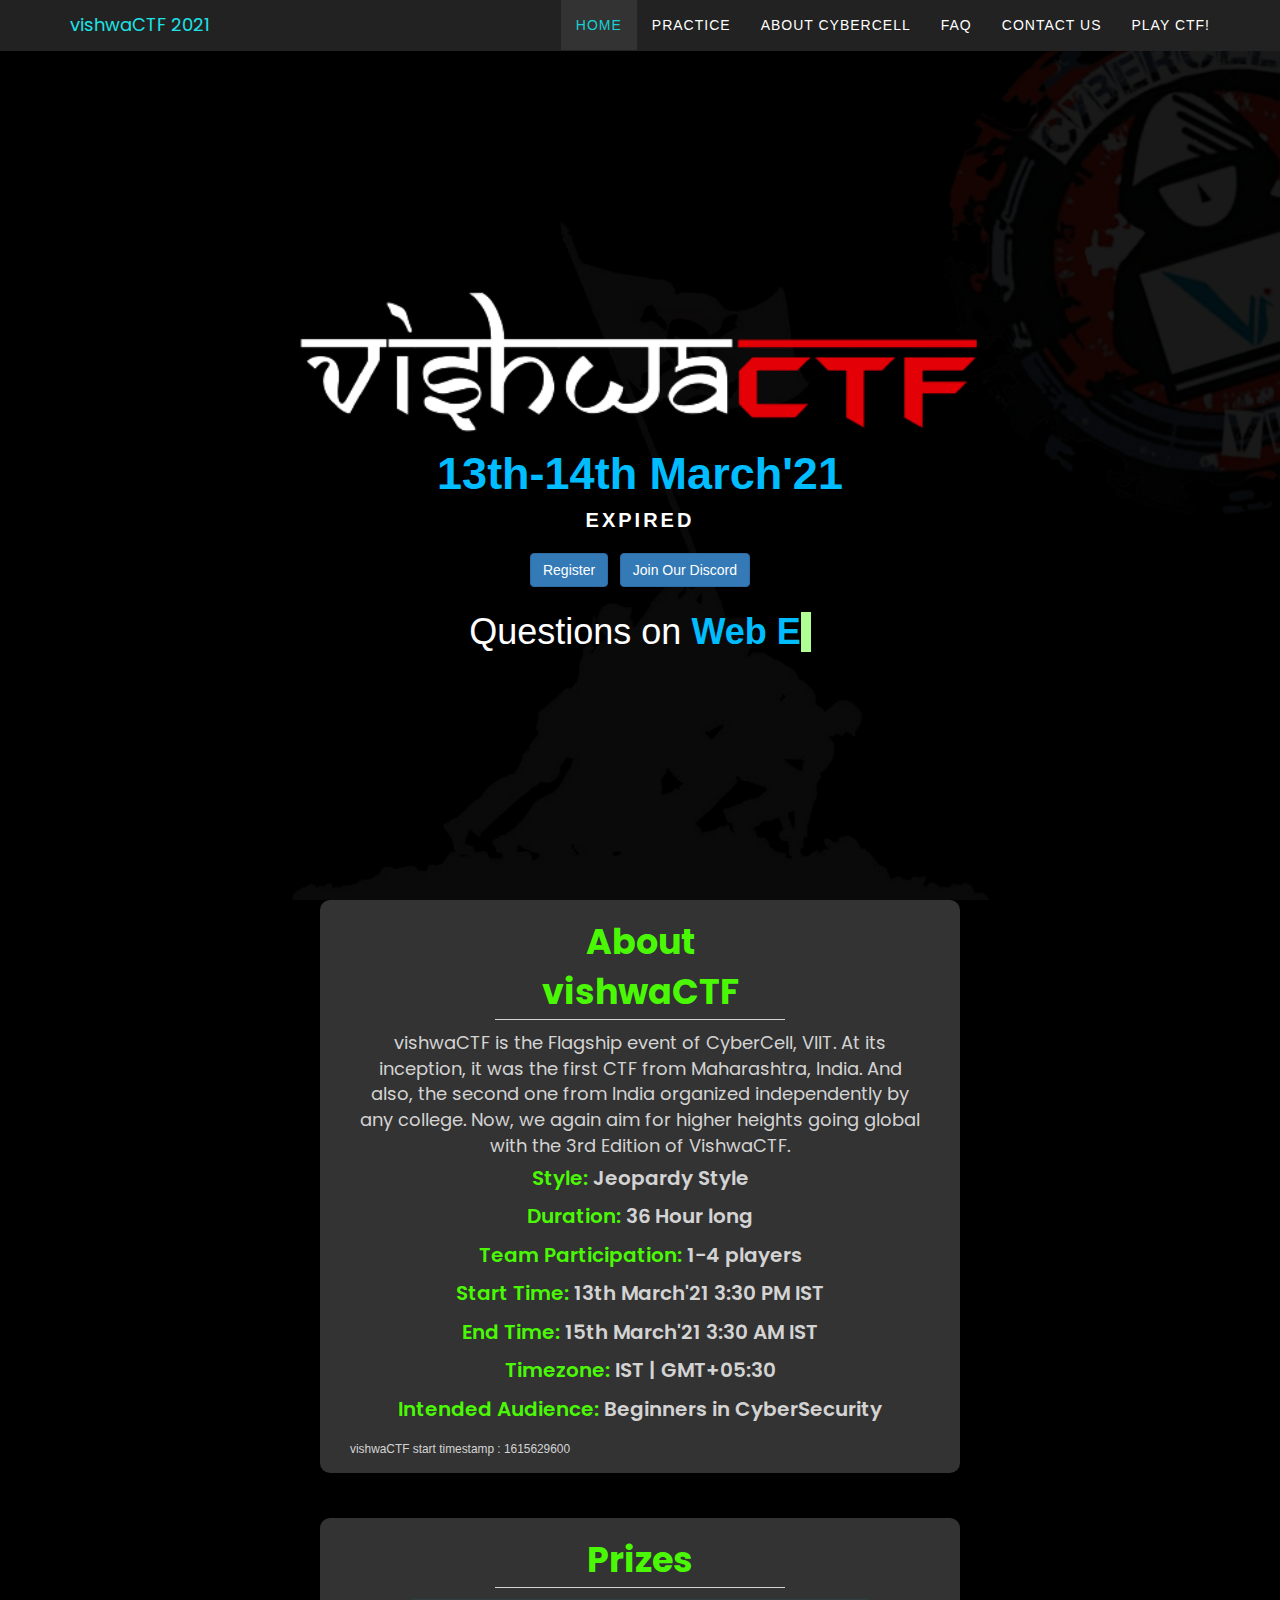
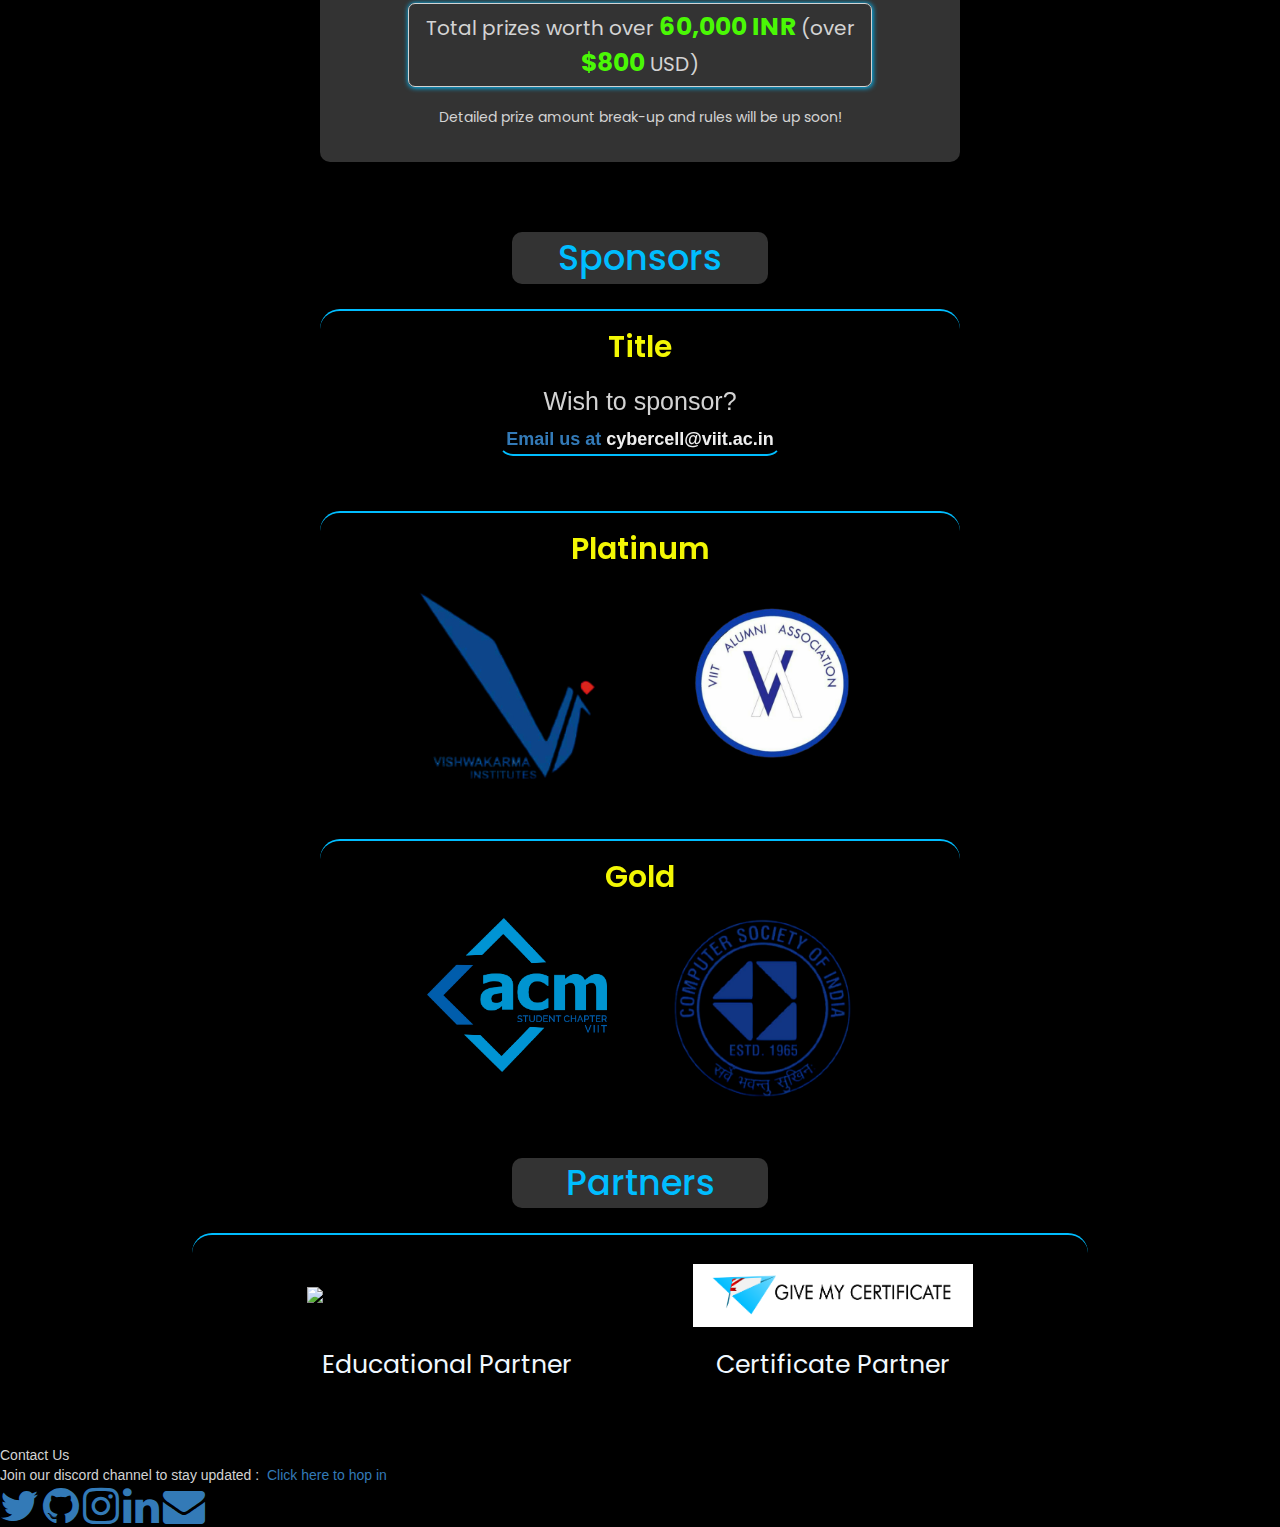
==== index.html @ 63310b65 "give my certificate added in partners" ====
<!DOCTYPE html>
<html lang="en">

<head>
    <meta charset="utf-8">
    <title>vishwaCTF'21 | CyberCell VIIT</title>
    <meta name="viewport" content="width=device-width, initial-scale=1.0">

    <link rel="icon" href="https://pbs.twimg.com/profile_images/1299705970700902401/tGq3_vZP_400x400.jpg" type="image/gif">
    <meta property="og:title" content="vishwaCTF 2021" />
    <meta property="og:type" content="profile" />
    <meta property="og:url" content="https://vishwactf.com" />
    <meta property="og:image" content="https://ctftime.org/media/events/mctflogo_page-0001-removebg-preview.png" />
    <meta property=”og:image” content="https://ctftime.org/media/cache/ee/7a/ee7a53b96f311b8116290b95bbdaecf2.png"/>
    
    <meta name="description" content="A CTF Designed by the Students of CyberCell, VIIT." />
    <!-- Global site tag (gtag.js) - Google Analytics -->
	<script async src="https://www.googletagmanager.com/gtag/js?id=G-E55G02LZZ7"></script>
	<script>
	  window.dataLayer = window.dataLayer || [];
	  function gtag(){dataLayer.push(arguments);}
	  gtag('js', new Date());

	  gtag('config', 'G-E55G02LZZ7');
	</script>
    
    <!-- Bootstrap -->
    <link rel="stylesheet" href="https://maxcdn.bootstrapcdn.com/font-awesome/4.7.0/css/font-awesome.min.css">
    <link rel="stylesheet" href="https://maxcdn.bootstrapcdn.com/bootstrap/3.4.1/css/bootstrap.min.css">

    <link rel="stylesheet" href="vishwaNav.css">
    <link rel="stylesheet" href="style.css">
    <link rel="stylesheet" href="Vishwafooter.css">

    <link rel="stylesheet" href="//code.ionicframework.com/ionicons/2.0.1/css/ionicons.min.css" />
</head>

<body id="page-top" data-pinterest-extension-installed="cr1.3.4">
    
    <nav class="navbar navbar-default navbar-fixed-top navbar-shrink">
        <div class="container">
            <!-- Brand and toggle get grouped for better mobile display -->
            <div class="navbar-header page-scroll">
                <button type="button" class="navbar-toggle" data-toggle="collapse" data-target="#bs-example-navbar-collapse-1">
                    <span class="sr-only">Toggle navigation</span>
                    <span class="icon-bar"></span>
                    <span class="icon-bar"></span>
                    <span class="icon-bar"></span>
                </button>
                <a class="navbar-brand page-scroll" href="#page-top">vishwaCTF 2021</a>
            </div>
            <!-- Collect the nav links, forms, and other content for toggling -->
            <div class="collapse navbar-collapse" id="bs-example-navbar-collapse-1">
                <ul class="nav navbar-nav navbar-right">
                    <li class="hidden active">
                        <a href="#page-top"></a>
                    </li>
                    <li class="">
                        <a class="page-scroll active" href="#">Home</a>
                    </li>
                    <li class="">
                        <a class="page-scroll" href="https://play-vishwactf-mini.ml/register" target="_blank">Practice</a>
                    </li>
                    <li class="">
                        <a class="page-scroll" href="/about">About CyberCell</a>
                    </li>
                    <li class="">
                        <a class="page-scroll" href="/faq">FAQ</a>
                    </li>
                    <li class="">
                        <a class="page-scroll" href="#footer">Contact Us</a>
                    </li>

                    <li class="">
                        <a class="page-scroll" href="https://2021.vishwactf.com/register" target="_blank">Play CTF!</a>
                    </li>
                </ul>
            </div>
            <!-- /.navbar-collapse -->
        </div>
        <!-- /.container-fluid -->
    </nav>



    <header id="first">
        <div class="header-content">
            <div class="inner">
                <!-- <img src="cybercell.png" alt="cybercell logo" class="cyber"> -->

                <!-- <div class="presents">PRESENTS</div> -->
                <img src="vishwa1.png" alt="VishwaCTF 2021" class="responsive">
                <div class="ctfDate">13th-14th March'21</div>
                <div class="countdown" id="demo">
                </div>
                <script>
                    // Set the date we're counting down to
                    var countDownDate = new Date("March 13, 2021 15:30:00").getTime();

                    // Update the count down every 1 second
                    var x = setInterval(function() {

                        // Get today's date and time
                        var now = new Date().getTime();

                        // Find the distance between now and the count down date
                        var distance = countDownDate - now;

                        // Time calculations for days, hours, minutes and seconds
                        var days = Math.floor(distance / (1000 * 60 * 60 * 24));
                        var hours = Math.floor((distance % (1000 * 60 * 60 * 24)) / (1000 * 60 * 60));
                        var minutes = Math.floor((distance % (1000 * 60 * 60)) / (1000 * 60));
                        var seconds = Math.floor((distance % (1000 * 60)) / 1000);

                        // Output the result in an element with id="demo"
                        document.getElementById("demo").innerHTML = days + "d :" + hours + "h :" +
                            minutes + "m :" + seconds + "s ";

                        // If the count down is over, write some text 
                        if (distance < 0) {
                            clearInterval(x);
                            document.getElementById("demo").innerHTML = "EXPIRED";
                        }
                    }, 1000);
                </script>

                <div class="bothButtons">
                    <a href="https://2021.vishwactf.com/register" class="btn btn-primary btn-xl registerNow" target="_blank">Register</a> &nbsp; 
                    <a href="https://discord.gg/AcTKfdv4fa" class="btn btn-primary btn-xl page-scroll registerNow" target="_blank">Join
                        Our Discord</a>
                </div>
               
            </div>
            <div class="wrapper">
                <h1 class="effect-wrapper">Questions on <span id="typed"></span><span class="cursor">&nbsp;</span></h1>
            </div>
        </div>
        <!-- <img src="thumbnail.png" alt="Img"> -->
    </header>

    <div class="aboutVishwa">
        <div class="aboutHeading">About vishwaCTF</div>
        <div class="aboutBody">
            vishwaCTF is the Flagship event of CyberCell, VIIT. At its inception, it was
            the first CTF from Maharashtra, India. And also, the second one from India 
            organized independently by any college. Now, we again aim for
            higher heights going global with the 3rd Edition of VishwaCTF.
            <div class="aboutKeyP"><span class="keyHead">Style:</span> Jeopardy Style</div>
            <div class="aboutKeyP"><span class="keyHead">Duration:</span> 36 Hour long</div>
            <div class="aboutKeyP"><span class="keyHead">Team Participation:</span> 1-4 players</div>  
            <div class="aboutKeyP"><span class="keyHead">Start Time:</span> 13th March'21 3:30 PM IST</div>
            <div class="aboutKeyP"><span class="keyHead">End Time:</span> 15th March'21 3:30 AM IST</div>
            <div class="aboutKeyP"><span class="keyHead">Timezone:</span> IST | GMT+05:30</div>
            <div class="aboutKeyP"><span class="keyHead">Intended Audience:</span> Beginners in CyberSecurity</div>
        </div>
       <div class="aboutSmall"> <small style="text-align: center;">vishwaCTF start timestamp : 1615629600</small>
       </div>
    </div>

    <div class="prizes">
        <div class="prizeHeading">Prizes</div>
        <div class="prizeSubHead"> Total prizes worth over <span class="amount">60,000 INR</span> (over <span class="amount"> $800 </span> USD) </div>
        <div class="prizeBody">Detailed prize amount break-up and rules will be up soon!</div>
    </div>

    <div class="container" >
        <div class="index_title">Sponsors</div>
        <!-- <div class="sponsor_sub">Title</div>
        <div id="title_sponsor"></div> -->
        <div class="sponsor_category">
            <div class="sponsor_sub">Title</div>
            <div class="sponsor_row">
               <div style="font-weight: 500;font-size: 25px;margin-bottom: 5px;
               padding: 5px;">Wish to sponsor?
                   <br>
                   <a href = "mailto:cybercell@viit.ac.in" style="font-weight: 700;font-size: 18px;margin-bottom: 5px;border-radius: 5px;
                   padding: 3px;"><button style="background-color:transparent;border-radius: 15px;
                   outline: none;
                   border-color:transparent;
                   border-bottom:2px solid #00bdff">Email us at <span style="color:#eee;">cybercell@viit.ac.in</span></button></a>
               </div>
               
            </div>
        </div>

        <div class="sponsor_category">
            <div class="sponsor_sub">Platinum</div>
            <div class="sponsor_row">
                <a href="http://www.viit.ac.in/" target="_blank"><img class="sponsor_img" src="/sponsors/vi.png"></a>
                <a href="https://www.viitalumni.org/" target="_blank"><img class="sponsor_img" src="/sponsors/viitaa.png"></a>
            </div>
        </div>
        
        <div class="sponsor_category">
            <div class="sponsor_sub">Gold</div>
            <div class="row sponsor_row">
                <a href="http://viit.acm.org/" target="_blank">
                    <img class="sponsor_img" src="/sponsors/acm-logo.png">
                </a>
                <a href="http://www.viit.ac.in/departments/computer/department-highlights/csi" target="_blank">
                    <img class="sponsor_img" src="/sponsors/csi.png">
                </a>
            </div>
        </div>

        <div class="index_partner">Partners</div>
        <div class="partners">
            <div class="partner_row">
                <a href="https://meusec.com" target="_blank">
                    <div class="P_imageDiv"><img class="partner_img" src="./partners/meusec.png"></div>
                    <div class="partner_body">Educational Partner</div>
                </a>
                 <a href="https://givemycertificate.com" target="_blank">
                    <div class="P_imageDiv"><img class="partner_img givemycertificate" src="./partners/GMC_logo.png"></div>
                    <div class="partner_body">Certificate Partner</div>
                </a> 
            </div>
        </div>
    </div>
    <br><br>


    <div class="v-footer" id="footer">
        <div class="footerHead">Contact Us</div>
        <div class="footerSubHead">Join our discord channel to stay updated : <a href="https://discord.gg/AcTKfdv4fa"> &nbspClick here to hop in</a></div>
        <div class="flex-center">
            <a href="https://twitter.com/cybercellviit"><i class="fa fa-twitter fa-3x icon-3d"></i></a>
            <a href="https://github.com/CybercellVIIT"><i class="fa fa-github fa-3x icon-3d"></i></a>
            <a href="https://www.instagram.com/cybercell_viit/"><i class="fa fa-instagram fa-3x icon-3d"></i></a>
            <a href="https://www.linkedin.com/company/cybercell-viit/"><i class="fa fa-linkedin fa-3x icon-3d"></i></a>
            <a href = "mailto:cybercell@viit.ac.in"><i class="fa fa-envelope fa-3x icon-3d"></i></a>
          </div>
    </div>

    <!--scripts loaded here from cdn for performance -->
    <script src="//ajax.googleapis.com/ajax/libs/jquery/1.9.1/jquery.min.js"></script>
    <script src="//maxcdn.bootstrapcdn.com/bootstrap/3.3.4/js/bootstrap.min.js"></script>
    <script src="//cdnjs.cloudflare.com/ajax/libs/jquery-easing/1.3/jquery.easing.min.js"></script>
    <script src="//cdnjs.cloudflare.com/ajax/libs/wow/1.1.2/wow.js"></script>



<script>
    const typedSpan = document.getElementById("typed") // Storing the Span of HTML of Class 'typed' for changing the text
const totype = ["Web Exploitation", "Reverse Engineering","Data Science", "Cryptography", "Forensics", "App Security"] // Array in which all of the words which have to be typed are stored

const delayTyping_char = 100; // 200ms will be waited before next Character of the Text is typed
const delayErasing_text = 100; // 100ms will be waited before removing the next character
const delayTyping_text = 500; // 2500ms will be waited before everything is erased & nexttext is typed

let totypeIndex = 0; // Index of The text which is being typed
let charIndex = 0; // Index of The Character which is being typed


function typeText() {
	if (charIndex < totype[totypeIndex].length) {
		typedSpan.textContent += totype[totypeIndex].charAt(charIndex); // Value of The Span in HTML is = the Character at the index of charIndex of the Text which is being typed
		charIndex++; // Adding 1 to charIndex
		setTimeout(typeText, delayTyping_char); // Calling typeText Until the charIndex is greater than the length of the Text which is being typed
	}
	else {
		setTimeout(eraseText, delayTyping_text); // if charIndex is Greater than length of the text which is being type then after the time setted (delayTyping_text) erase function will be called
	}
}

function eraseText() {
	if (charIndex > 0) {
		typedSpan.textContent = totype[totypeIndex].substring(0, charIndex-1); // substring(0, charIndex-1) here charIndex-1 is saying to select the text leaving one of last text behind
		charIndex = charIndex-1; // subtracting 1 from charIndex
		setTimeout(eraseText, delayErasing_text); // Will call eraseText() Function until the charIndex is not equal to 0
	}
	else {
		totypeIndex++; // If everything is erased then the totypeIndex will be increased and next text in Array (totype) will be typed

		if (totypeIndex >= totype.length) // If totypeIndex is equal to or greater than the number of text to be typed then
			totypeIndex = 0; // totypeIndex will be 0 so that we can start from the first text in the array (toType) and
			setTimeout(typeText, delayTyping_text); // after some delay presetted (delayTyping_text) typeText() Function is called
	}
}window.onload = function() {if (totype[totypeIndex].length) setTimeout(typeText, delayTyping_text); }

</script>
<script>
    // Closes the Responsive Menu on Menu Item Click
    $('.navbar-collapse ul li a').click(function() {
        $('.navbar-toggle:visible').click();
    });
</script>
</body>

</html>
---- vishwaNav.css ----
@import url(https://fonts.googleapis.com/css2?family=Poppins&display=swap);
* {
    scroll-behavior: smooth;
}

.navbar-default {
    border-color: transparent;
    background-color: #222;
}

.navbar-default .navbar-brand {
    font-family: 'Poppins', sans-serif !important;
    color: #1ee2e7;
}

.navbar-default .navbar-brand:hover,
.navbar-default .navbar-brand:focus,
.navbar-default .navbar-brand:active,
.navbar-default .navbar-brand.active {
    color: #fec503;
}

.navbar-default .navbar-collapse {
    border-color: rgba(255, 255, 255, .02);
}

.navbar-default .navbar-toggle {
    border-color: #1ee2e7;
    background-color: #1ee2e7;
}

.navbar-default .nav li a {
    text-transform: uppercase;
    font-family: Montserrat, "Helvetica Neue", Helvetica, Arial, sans-serif;
    font-weight: 400;
    letter-spacing: 1px;
    color: #fff;
}

.navbar-default .nav li a:hover,
.navbar-default .nav li a:focus {
    outline: 0;
    color: #1ee2e7;
}

.navbar-default .navbar-nav>.active>a {
    border-radius: 0;
    color: #fff;
    background-color: #1ee2e7;
}

.navbar-default .navbar-nav>.active>a:hover,
.navbar-default .navbar-nav>.active>a:focus {
    color: #fff;
    background-color: #17d0d5;
}

.active{
    color: #17d0d5 !important;
    background-color: #333;
}
---- style.css ----
@import url(https://fonts.googleapis.com/css2?family=Poppins&display=swap);

* {
    scroll-behavior: smooth;
}



body {
    /* background-color: transparent; */
    color: #d3d3d3;
    background-color: black !important;
    -webkit-tap-highlight-color: #222;
    scroll-behavior: smooth !important;
    display: block;
    align-items: center;
    /* display: flex;
    justify-content: center; */
    background-image: url('backgroundImg.png');
    background-size: cover;
    background-repeat: no-repeat;
    background-attachment: fixed;
    background-position-x: center;
    background-position-y: 0vh;
}

header {
    text-align: center;
    color: #fff;
    width: 100%;
    height: 100vh;
    display: flex;
    justify-content: center;
    align-items: center;
}

.header-content {
    background-position: center;
    width: 100%;
    text-align: center;
    z-index: 2;
}


.ctfDate {
    font-size: 45px;
    color: #00bdff;
    font-weight: bold;

}

.countdown {
    /* background-color: rgb(67, 207, 241, 0.5); */
    font-size: 20px;
    margin-bottom: 2vh;
    max-width: 70vh;
    margin-left: auto;
    margin-right: auto;
    font-weight: 700;
    letter-spacing: 3px;
}



.subtitle {
    color: #fec503;
}

.cyber {
    width: 150px;
    height: auto;
    float: center;
    margin-top: 100px;
}

.presents {
    float: center;
    font-size: x-large;
    color: #f3f704;
}

.responsive {
    width: 70rem;
    height: auto;
}


/* for typed text */
.wrapper {
    height: 2rem;
    padding: 40px 0px 0px 0px;
    width: auto;
    display: flex;
    justify-content: center;
    align-items: center;
}

.effect-wrapper {
    text-align: center;
    font-weight: normal;
}

#typed {
    font-weight: bold;
    color: #00bdff;
}

.cursor {
    display: inline-block;
    background-color: #b0ff95;
    animation: blinker 500ms infinite;
}

.cursor.typing-true {
    animation: none;
}

@keyframes blinker {
    0% {
        background-color: #b0ff95;
    }

    50% {
        background-color: transparent;
    }

    100% {
        background-color: #b0ff95;
    }
}


/* About */
.aboutVishwa {
    margin: auto;
    width: 50vw;
    background-color: #333;
    padding: 15px 30px 15px 30px;
    border-radius: 10px;
    margin-bottom: 45px !important;
}

.aboutHeading {
    text-align: center;
    font-size: 35px;
    padding: 2px;
    color: rgba(75, 255, 4, 0.993);
    font-weight: 700;
    font-family: 'Poppins';
    border-bottom: 1px solid #d3d3d3;
    width: 50%;
    margin: auto;
}

.aboutBody {
    font-family: 'Poppins';
    font-size: 18px;
    padding: 10px;
    text-align: center;
}

.aboutKeyP {
    text-align: center;
    font-size: 20px;
    font-weight: 600;
    padding: 5px;
}

.keyHead {
    color: rgba(75, 255, 4, 0.993);
}


/* Prizes */
.prizes {
    width: 50vw;
    background-color: #333;
    margin: auto;
    padding: 15px 30px 15px 30px;
    border-radius: 10px;
    margin-bottom: 45px !important;
    font-family: 'Poppins';
}

.prizeHeading {
    text-align: center;
    font-size: 35px;
    padding: 2px;
    color: rgba(75, 255, 4, 0.993);
    font-weight: 700;
    font-family: 'Poppins';
    border-bottom: 1px solid #d3d3d3;
    width: 50%;
    margin: auto;
}

.prizeSubHead {
    text-align: center;
    padding: 5px;
    font-size: 20px;
    border: 1px solid;
    width: 80%;
    border-radius: 7px;
    box-shadow: 0.5px 0.5px 5px #00bdff;
    margin: auto;
    margin-top: 15px;
}

.amount {
    color: rgba(75, 255, 4, 0.993);
    font-weight: 700;
    font-size: 25px !important;
    border-radius: 7px;
}

.prizeBody {
    padding: 20px;
    width: 80%;
    margin: auto;
    text-align: center;
}

/* Sponsors */
.index_sponsors {
    margin: 20px 80px;
    text-align: center;
}

.sponsor_row {
    padding: 10px 20px 20px 20px;
    text-align: center;
    display: flex;

    justify-content: space-evenly;
}

.index_title {
    color: #00bdff;
    font-size: 35px;
    font-weight: 500;
    background-color: #333;
    border-radius: 10px;
    padding: 1px;
    width: 20vw;
    margin: auto;
    margin-top: 25px;
    font-family: 'Poppins', sans-serif !important;
    text-align: center;
}

.sponsor_category {
    background-color: transparent;
    backdrop-filter: blur(15px);
    margin-top: 25px !important;
    border-radius: 20px;
    width: 50vw;
    margin: auto;
    border-top: 2px solid #00bdff;

}

.sponsor_sub {
    text-align: center;
    color: #f3f704;
    font-weight: 600;
    font-family: 'Poppins', sans-serif !important;
    margin: auto;
    width: fit-content;
    padding: 15px 15px 0px 15px;
    font-size: 30px;
}

.sponsor_img {
    width: 20rem;
    height: auto;
    padding: 10px;
}

/* partners */
.index_partner {
    color: #00bdff;
    font-size: 35px;
    font-weight: 500;
    background-color: #333;
    border-radius: 10px;
    width: 20vw;
    margin-top: 30px !important;
    margin: auto;
    font-family: 'Poppins', sans-serif !important;
    text-align: center;
}

.partners {
    background-color: transparent;
    /* backdrop-filter: blur(15px); */
    margin-top: 25px !important;
    border-radius: 20px;
    width: 70vw;
    margin: auto;
    border-top: 2px solid #00bdff;
}

.partner_row {
    padding: 10px 20px 20px 20px;
    text-align: center;
    display: flex;

    justify-content: space-evenly;
}

.P_imageDiv{
    width: 30rem;
    height: 10rem;
    display: flex;
    justify-content: center;
    align-items: center;
}

.partner_img {
    width: 28rem;
    height: auto;
}

.givemycertificate{
    background-color: #fff;
}

.partner_body {
    width: 100%;
    font-size: 1.8em;
    padding: 2px;
    color: aliceblue;
    font-family: 'Poppins';
    text-decoration: none;
}

.partner_row :hover {
    text-decoration: none;
}




/*Media Query Part
For responsiveness of the website*/

@media (max-width: 600px) {
    body {
        background-image: url('/backgroundImg.png') !important;
        background-size: cover !important;
        background-repeat: no-repeat !important;
        background-attachment: fixed !important;
        background-position-x: right !important;
        background-position-y: 4vh !important;
    }

    .maindiv {
        margin: 0rem;
    }

    .eachdiv {
        width: 100%;
        margin: 0.5rem 0;
    }

    .ctfDate {
        font-size: 30px;
    }

    .countdown {
        font-size: 20px;
    }

    .bothButtons {
        margin-top: 35px;
        padding-bottom: 75px;
    }

    .cyber {
        margin-top: 10px;
        width: 15rem;
    }

    .responsive {
        width: 95%;
    }

    #bg-vid {
        margin-top: 50px;
    }

    .header-content {

        margin-bottom: 15px;
    }

    .firstHr {
        display: none;
    }

    /* remove this after adding logo */
    .cursive {
        font-size: 45px;
    }

    .registerNow {
        margin: 10px 20px 10px 20px;
        padding: 10px;
    }

    /* About */
    .aboutVishwa {
        margin: auto;
        width: 90vw;
        background-color: #333;
        padding: 5px;
        border-radius: 5px;
        margin-bottom: 20px !important;
    }

    .aboutHeading {
        text-align: center;
        font-size: 30px;
        padding: 2px;
        color: yellowgreen;
        font-weight: 700;
        font-family: 'Poppins';
        border-bottom: 1px solid #d3d3d3;
        width: 85%;
        margin: auto;
    }

    .aboutBody {
        font-family: 'Poppins';
        font-size: 16px;
        padding: 10px;
    }

    .aboutKeyP {
        text-align: left;
        font-size: 16px;
        font-weight: 600;
        padding: 5px;
    }

    .aboutSmall {
        padding-left: 2%;
    }


    /* Prizes */
    .prizes {
        width: 90vw;
        padding: 5px;
        border-radius: 5px;
        margin-bottom: 20px !important;
    }

    .prizeHeading {
        text-align: center;
        font-size: 30px;
        padding: 2px;
        font-weight: 700;
        width: 85%;
        margin: auto;
    }

    .prizeSubHead {
        text-align: center;
        padding: 5px;
        font-size: 17px;
        border: 1px solid;
        width: 85%;
        border-radius: 7px;
        box-shadow: 0.5px 0.5px 5px #00bdff;
        margin: auto;
        margin-top: 15px;
        font-weight: 600;
    }

    .amount {
        color: rgba(75, 255, 4, 0.993);
        font-weight: 700;
        font-size: 25px !important;
        border-radius: 7px;
    }

    .prizeBody {
        padding: 20px;
        width: 80%;
        margin: auto;
        text-align: center;
    }

    /* Sponsors */
    .index_sponsors {
        margin: 20px 80px;
        text-align: center;
    }

    .sponsor_row {
        padding: 10px 5px 5px 5px;
        text-align: center;
        display: flex;
        justify-content: space-evenly;
        flex-direction: row;
        align-items: center;
    }

    .index_title {
        color: #00bdff;
        font-size: 35px;
        margin-top: 15px !important;
        font-weight: 500;
        background-color: #333;
        border-radius: 20px;
        padding: 2px;
        width: 65vw;
        margin: auto;
        font-family: 'Poppins', sans-serif !important;
        text-align: center;
    }

    .sponsor_category {
        background-color: transparent;
        margin-top: 25px !important;
        border-radius: 20px;
        width: 90vw;
        margin: auto;
    }

    .sponsor_sub {
        text-align: center;
        color: #f3f704;
        font-weight: 500;
        font-family: 'Poppins', sans-serif !important;
        margin: auto;
        width: fit-content;
        padding: 10px 10px 0px 10px;
        font-size: 24px;
    }

    .sponsor_img {
        width: 12rem;
        height: auto;
        padding: 10px;
    }

    /* partners */
    .index_partner {
        color: #00bdff;
        font-size: 35px;
        font-weight: 500;
        background-color: #333;
        border-radius: 10px;
        width: 55vw;
        margin-top: 30px !important;
        margin: auto;
        font-family: 'Poppins', sans-serif !important;
        text-align: center;
    }

    .partners {
        background-color: transparent;
        /* backdrop-filter: blur(15px); */
        margin-top: 25px !important;
        border-radius: 20px;
        width: 70vw;
        margin: auto;
        border-top: 2px solid #00bdff;
    }

    .partner_row {
        padding: 10px 20px 20px 20px;
        text-align: center;
        display: flex;
        flex-direction: column;
        justify-content: space-evenly;
    }

    .P_imageDiv{
        margin: auto;
        width: 20rem;
        height: 9rem;
    }

    .partner_img {
        width: 20rem;
        height: auto;
        margin-top: 10px;
    }


    .partner_body {
        width: 100%;
        font-size: 1.4em;
        padding: 4px;
        color: aliceblue;
        font-family: 'Poppins';
        text-decoration: none;
        border-bottom: 1px solid;
    }

    .partner_row :hover {
        text-decoration: none;
    }

}
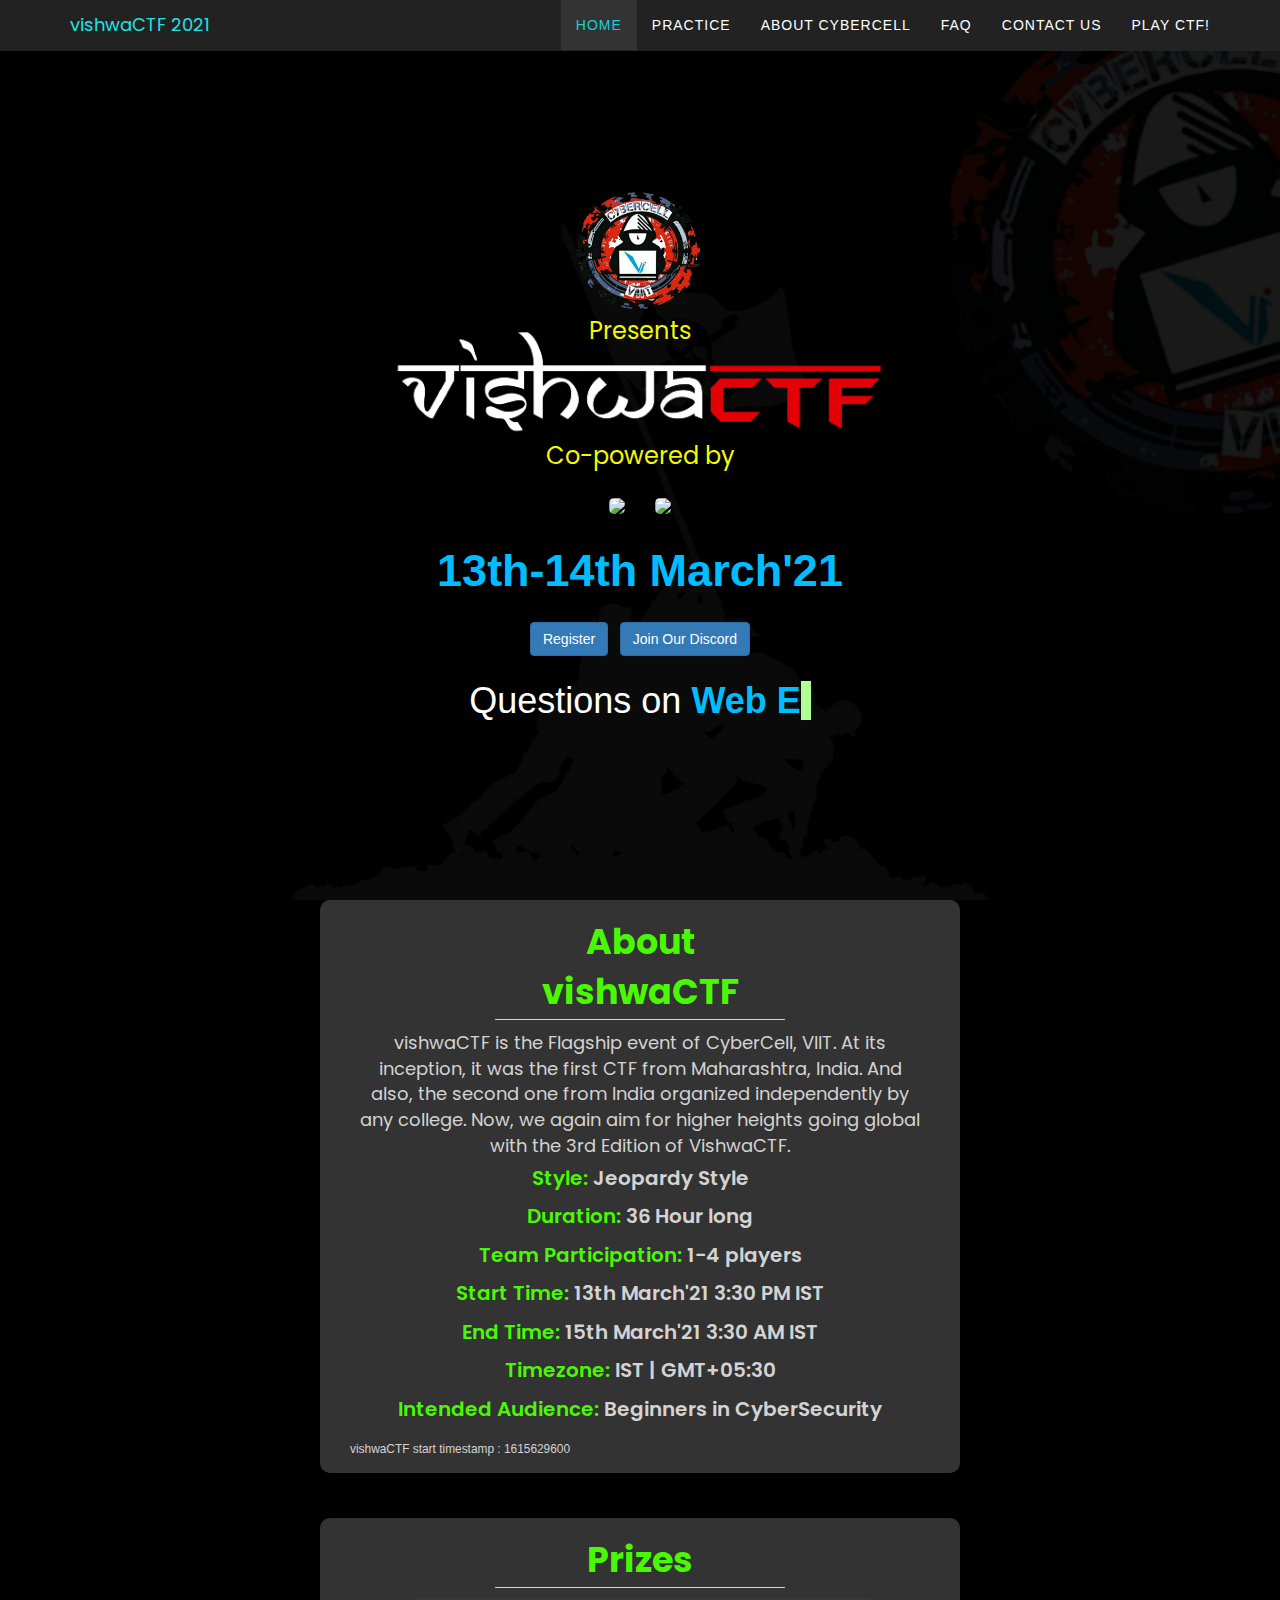
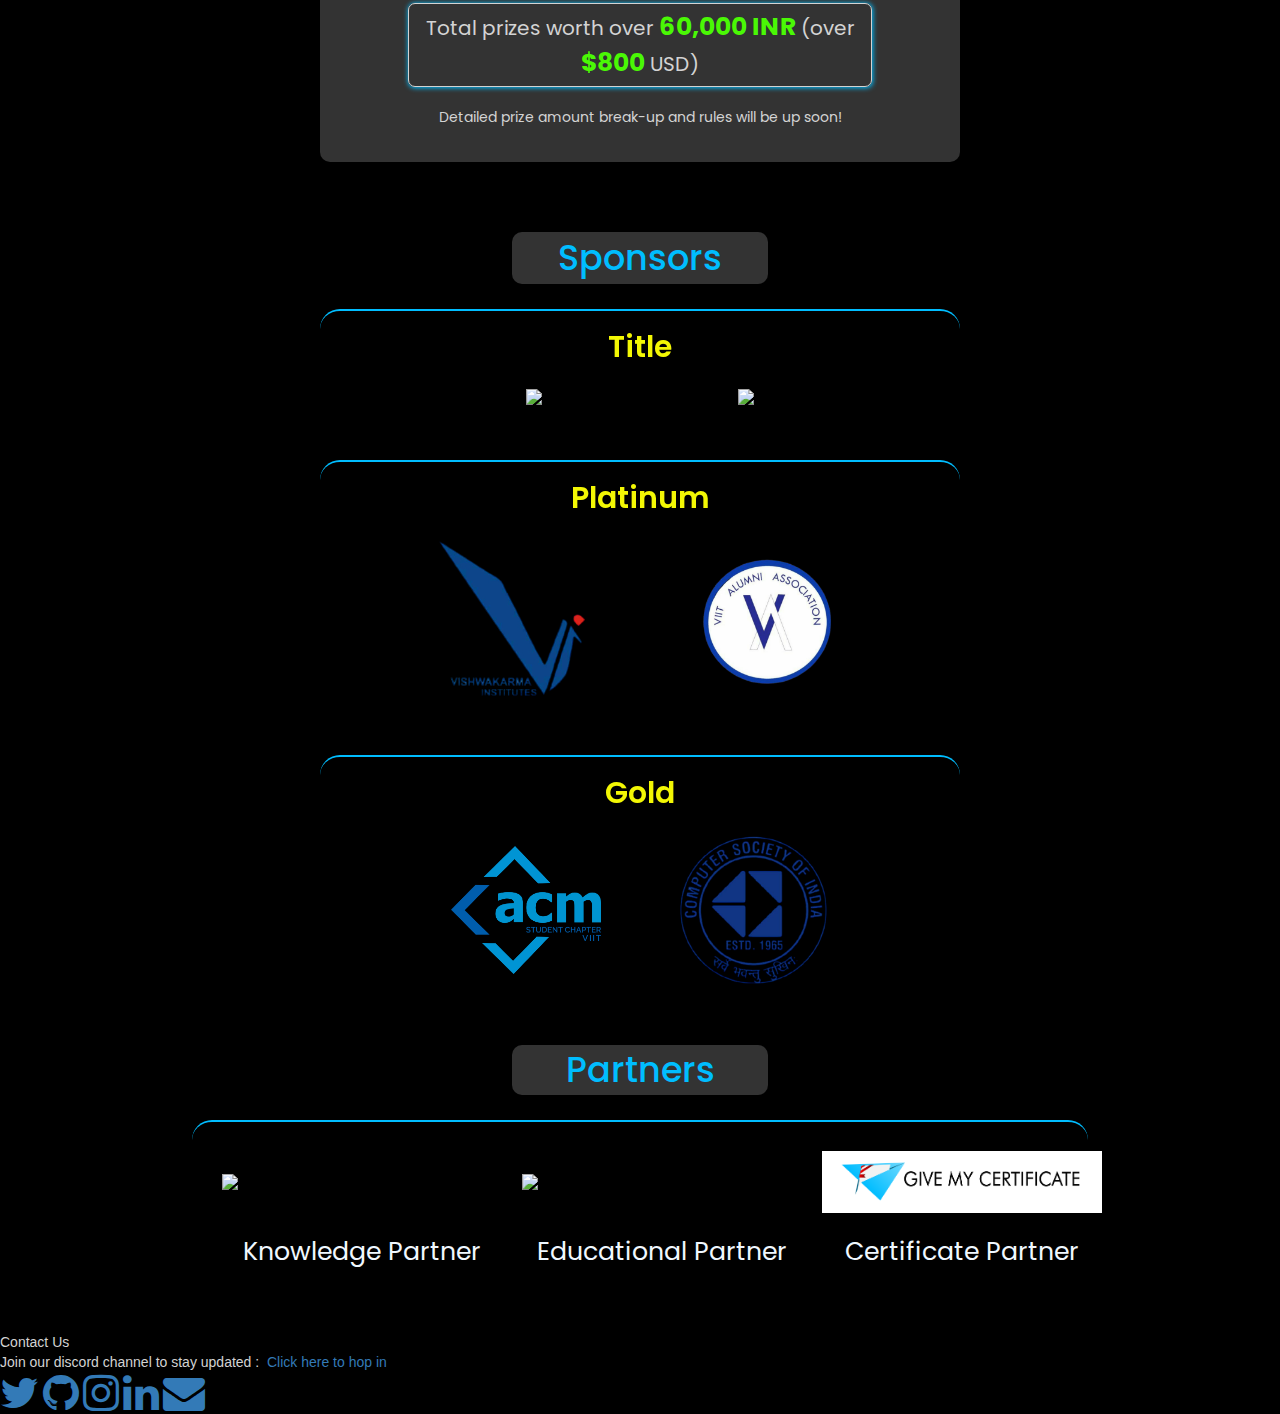
==== commit 1b0ea488: "title sponsors added in powered by" ====
--- a/index.html
+++ b/index.html
@@ -86,10 +86,15 @@
     <header id="first">
         <div class="header-content">
             <div class="inner">
-                <!-- <img src="cybercell.png" alt="cybercell logo" class="cyber"> -->
-
+                <div><img src="cybercell.png" alt="cybercell logo" class="cyber"> </div>
+                <p class="presents">Presents</p>
                 <!-- <div class="presents">PRESENTS</div> -->
                 <img src="vishwa1.png" alt="VishwaCTF 2021" class="responsive">
+                <p class="presents">Co-powered by</p>
+                <div class="powered_by">
+                    <a href="http://www.antrixacademy.com/" target="_blank"><img class="powered_sponsor" src="/sponsors/antrix.png"></a>
+                    <a href="https://www.inventonus.com/" target="_blank"><img class="powered_sponsor" src="/sponsors/inventOnUs.jpg"></a>
+                </div>
                 <div class="ctfDate">13th-14th March'21</div>
                 <div class="countdown" id="demo">
                 </div>
@@ -169,17 +174,9 @@
         <div id="title_sponsor"></div> -->
         <div class="sponsor_category">
             <div class="sponsor_sub">Title</div>
-            <div class="sponsor_row">
-               <div style="font-weight: 500;font-size: 25px;margin-bottom: 5px;
-               padding: 5px;">Wish to sponsor?
-                   <br>
-                   <a href = "mailto:cybercell@viit.ac.in" style="font-weight: 700;font-size: 18px;margin-bottom: 5px;border-radius: 5px;
-                   padding: 3px;"><button style="background-color:transparent;border-radius: 15px;
-                   outline: none;
-                   border-color:transparent;
-                   border-bottom:2px solid #00bdff">Email us at <span style="color:#eee;">cybercell@viit.ac.in</span></button></a>
-               </div>
-               
+            <div class="title_sponsor_row">
+                <a href="http://www.antrixacademy.com/" target="_blank"><img class="sponsor_img title_sponsor" src="/sponsors/antrix.png"></a>
+                <a href="https://www.inventonus.com/" target="_blank"><img class="sponsor_img title_sponsor" src="/sponsors/inventOnUs.jpg"></a>
             </div>
         </div>
 
@@ -206,6 +203,10 @@
         <div class="index_partner">Partners</div>
         <div class="partners">
             <div class="partner_row">
+                <a href="https://www.bluefireshadow.com/" target="_blank">
+                    <div class="P_imageDiv"><img class="partner_img" src="./partners/BluefireShadow.png"></div>
+                    <div class="partner_body">Knowledge Partner</div>
+                </a>
                 <a href="https://meusec.com" target="_blank">
                     <div class="P_imageDiv"><img class="partner_img" src="./partners/meusec.png"></div>
                     <div class="partner_body">Educational Partner</div>
--- a/style.css
+++ b/style.css
@@ -41,7 +41,21 @@
     z-index: 2;
 }
 
-
+.powered_by{
+    padding: 10px 20px 20px 20px;
+    text-align: center;
+    display: flex;
+    align-items: center;
+    justify-content: center;
+}
+
+.powered_sponsor{
+    width: 23rem !important;
+    height: auto;
+    border-radius: 10px;
+    padding: 5px;
+    margin: 0px 10px 0px 10px;
+}
 .ctfDate {
     font-size: 45px;
     color: #00bdff;
@@ -61,27 +75,28 @@
 }
 
 
-
 .subtitle {
     color: #fec503;
 }
 
 .cyber {
-    width: 150px;
+    width: 140px;
     height: auto;
-    float: center;
-    margin-top: 100px;
+    margin-top: 20px;
+    position: relative;
 }
 
 .presents {
     float: center;
     font-size: x-large;
     color: #f3f704;
+    font-family: 'Poppins';
 }
 
 .responsive {
-    width: 70rem;
+    width: 50rem;
     height: auto;
+    margin-top: -40px;
 }
 
 
@@ -89,6 +104,7 @@
 .wrapper {
     height: 2rem;
     padding: 40px 0px 0px 0px;
+    margin-bottom: 40px;
     width: auto;
     display: flex;
     justify-content: center;
@@ -230,10 +246,20 @@
     padding: 10px 20px 20px 20px;
     text-align: center;
     display: flex;
-
+    align-items: center;
     justify-content: space-evenly;
 }
-
+.title_sponsor_row{
+    padding: 10px 20px 20px 20px;
+    text-align: center;
+    display: flex;
+    align-items: center;
+    justify-content: space-evenly;
+}
+
+.title_sponsor{
+    width: 30rem !important;
+}
 .index_title {
     color: #00bdff;
     font-size: 35px;
@@ -271,7 +297,7 @@
 }
 
 .sponsor_img {
-    width: 20rem;
+    width: 17rem;
     height: auto;
     padding: 10px;
 }
@@ -378,7 +404,7 @@
 
     .cyber {
         margin-top: 10px;
-        width: 15rem;
+        width: 13rem;
     }
 
     .responsive {
@@ -394,6 +420,19 @@
         margin-bottom: 15px;
     }
 
+    .powered_by{
+        padding: 10px 5px 5px 5px;
+        text-align: center;
+        display: flex;
+        justify-content: space-evenly;
+        flex-direction: column;
+        align-items: center;
+    }
+    .powered_sponsor{
+        width: 15rem;
+        height: auto;
+        padding: 5px;
+    }
     .firstHr {
         display: none;
     }
@@ -404,7 +443,7 @@
     }
 
     .registerNow {
-        margin: 10px 20px 10px 20px;
+        margin: 10px 5px 10px 5px;
         padding: 10px;
     }
 
@@ -504,6 +543,15 @@
         display: flex;
         justify-content: space-evenly;
         flex-direction: row;
+        align-items: center;
+    }
+    .title_sponsor_row{
+
+        padding: 10px 5px 5px 5px;
+        text-align: center;
+        display: flex;
+        justify-content: space-evenly;
+        flex-direction: column;
         align-items: center;
     }
 
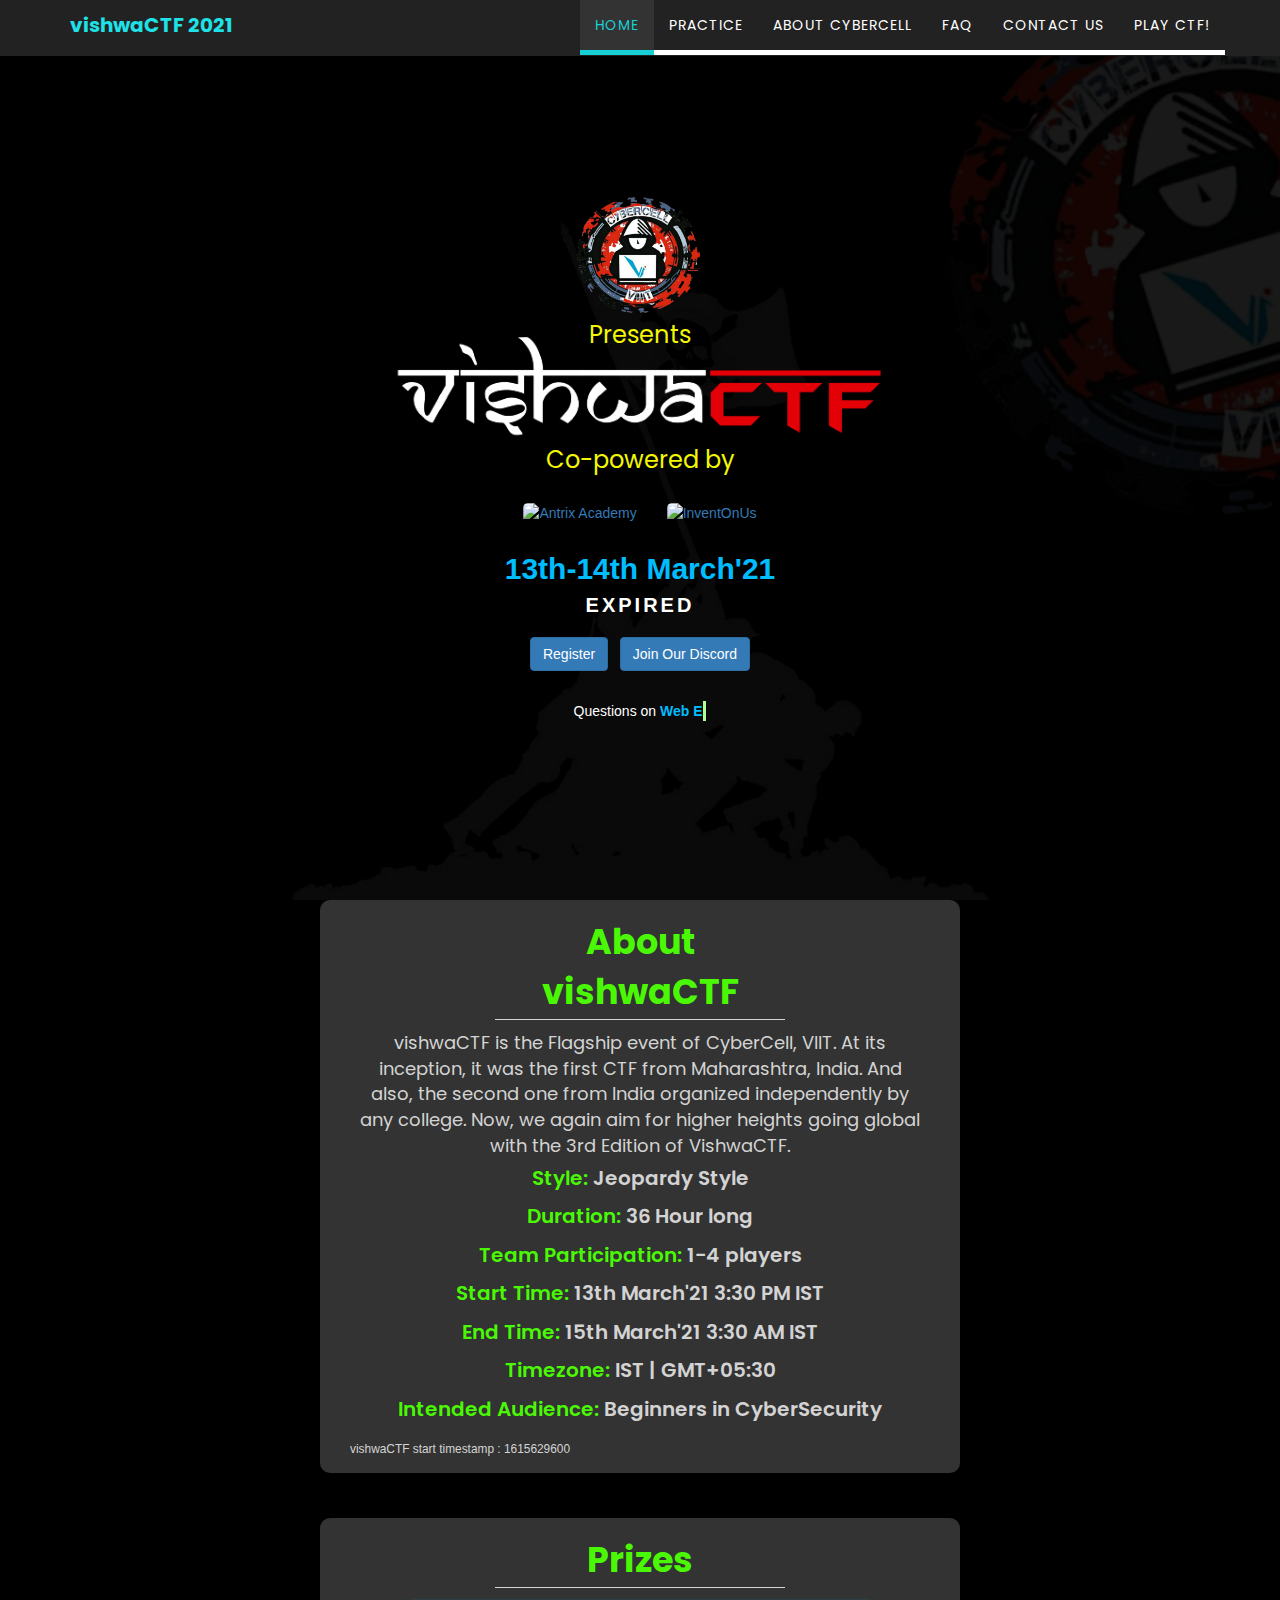
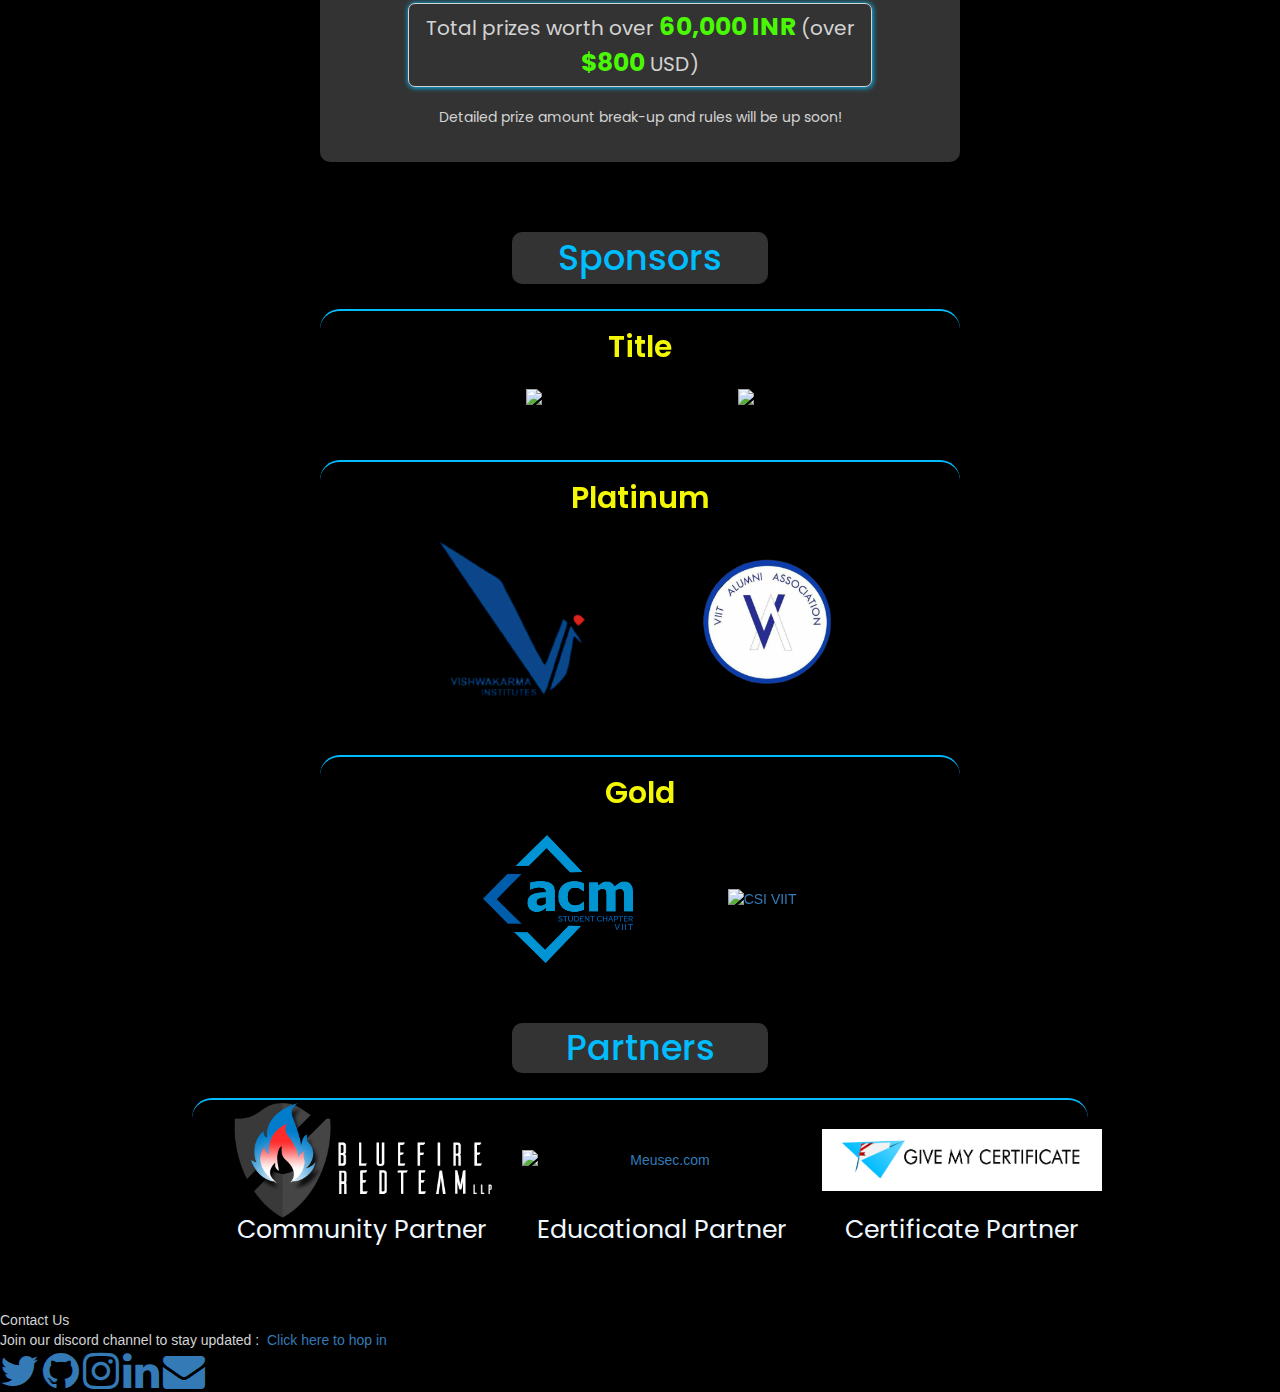
==== commit 4de5bf40: "bluefire redteam logo added" ====
--- a/index.html
+++ b/index.html
@@ -92,8 +92,8 @@
                 <img src="vishwa1.png" alt="VishwaCTF 2021" class="responsive">
                 <p class="presents">Co-powered by</p>
                 <div class="powered_by">
-                    <a href="http://www.antrixacademy.com/" target="_blank"><img class="powered_sponsor" src="/sponsors/antrix.png"></a>
-                    <a href="https://www.inventonus.com/" target="_blank"><img class="powered_sponsor" src="/sponsors/inventOnUs.jpg"></a>
+                    <a href="http://www.antrixacademy.com/" target="_blank"><img class="powered_sponsor" src="/sponsors/antrix.png" alt="Antrix Academy"></a>
+                    <a href="https://www.inventonus.com/" target="_blank"><img class="powered_sponsor" src="/sponsors/inventOnUs.jpg" alt="InventOnUs"></a>
                 </div>
                 <div class="ctfDate">13th-14th March'21</div>
                 <div class="countdown" id="demo">
@@ -137,7 +137,7 @@
                
             </div>
             <div class="wrapper">
-                <h1 class="effect-wrapper">Questions on <span id="typed"></span><span class="cursor">&nbsp;</span></h1>
+                <div class="effect-wrapper">Questions on <span id="typed"></span><span class="cursor">&nbsp;</span></div>
             </div>
         </div>
         <!-- <img src="thumbnail.png" alt="Img"> -->
@@ -183,8 +183,12 @@
         <div class="sponsor_category">
             <div class="sponsor_sub">Platinum</div>
             <div class="sponsor_row">
-                <a href="http://www.viit.ac.in/" target="_blank"><img class="sponsor_img" src="/sponsors/vi.png"></a>
-                <a href="https://www.viitalumni.org/" target="_blank"><img class="sponsor_img" src="/sponsors/viitaa.png"></a>
+                <a href="http://www.viit.ac.in/" target="_blank">
+                    <img class="sponsor_img" src="/sponsors/vi.png" alt="Vishwakarma Institutes">
+                </a>
+                <a href="https://www.viitalumni.org/" target="_blank">
+                    <img class="sponsor_img" src="/sponsors/viitaa.png" alt="Almuni Association">
+                </a>
             </div>
         </div>
         
@@ -192,10 +196,10 @@
             <div class="sponsor_sub">Gold</div>
             <div class="row sponsor_row">
                 <a href="http://viit.acm.org/" target="_blank">
-                    <img class="sponsor_img" src="/sponsors/acm-logo.png">
+                    <img class="sponsor_img" src="/sponsors/acm-logo.png" alt="ACM VIIT">
                 </a>
                 <a href="http://www.viit.ac.in/departments/computer/department-highlights/csi" target="_blank">
-                    <img class="sponsor_img" src="/sponsors/csi.png">
+                    <img class="sponsor_img" src="/sponsors/csi.webp" alt="CSI VIIT">
                 </a>
             </div>
         </div>
@@ -204,15 +208,15 @@
         <div class="partners">
             <div class="partner_row">
                 <a href="https://www.bluefireshadow.com/" target="_blank">
-                    <div class="P_imageDiv"><img class="partner_img" src="./partners/BluefireShadow.png"></div>
-                    <div class="partner_body">Knowledge Partner</div>
+                    <div class="P_imageDiv"><img class="partner_img" src="./partners/BluefireRedteam.png" alt="Bluefire RedTeam LLP"></div>
+                    <div class="partner_body">Community Partner</div>
                 </a>
                 <a href="https://meusec.com" target="_blank">
-                    <div class="P_imageDiv"><img class="partner_img" src="./partners/meusec.png"></div>
+                    <div class="P_imageDiv"><img class="partner_img" src="./partners/meusec.png" alt="Meusec.com"></div>
                     <div class="partner_body">Educational Partner</div>
                 </a>
                  <a href="https://givemycertificate.com" target="_blank">
-                    <div class="P_imageDiv"><img class="partner_img givemycertificate" src="./partners/GMC_logo.png"></div>
+                    <div class="P_imageDiv"><img class="partner_img givemycertificate" src="./partners/GMC_logo.png" alt="GiveMyCertificate"></div>
                     <div class="partner_body">Certificate Partner</div>
                 </a> 
             </div>
--- a/vishwaNav.css
+++ b/vishwaNav.css
@@ -11,6 +11,8 @@
 .navbar-default .navbar-brand {
     font-family: 'Poppins', sans-serif !important;
     color: #1ee2e7;
+    font-weight: 700;
+    font-size: 20px;
 }
 
 .navbar-default .navbar-brand:hover,
@@ -31,10 +33,12 @@
 
 .navbar-default .nav li a {
     text-transform: uppercase;
-    font-family: Montserrat, "Helvetica Neue", Helvetica, Arial, sans-serif;
+    font-family: 'Poppins', sans-serif !important;
+    border-bottom: 5px solid;
     font-weight: 400;
     letter-spacing: 1px;
     color: #fff;
+    
 }
 
 .navbar-default .nav li a:hover,
--- a/style.css
+++ b/style.css
@@ -57,7 +57,7 @@
     margin: 0px 10px 0px 10px;
 }
 .ctfDate {
-    font-size: 45px;
+    font-size: 30px;
     color: #00bdff;
     font-weight: bold;
 
@@ -82,7 +82,7 @@
 .cyber {
     width: 140px;
     height: auto;
-    margin-top: 20px;
+    margin-top: 40px;
     position: relative;
 }
 
@@ -398,12 +398,12 @@
     }
 
     .bothButtons {
-        margin-top: 35px;
-        padding-bottom: 75px;
+        margin-top: 25px;
+        padding-bottom: 5px;
     }
 
     .cyber {
-        margin-top: 10px;
+        margin-top: 200px;
         width: 13rem;
     }
 
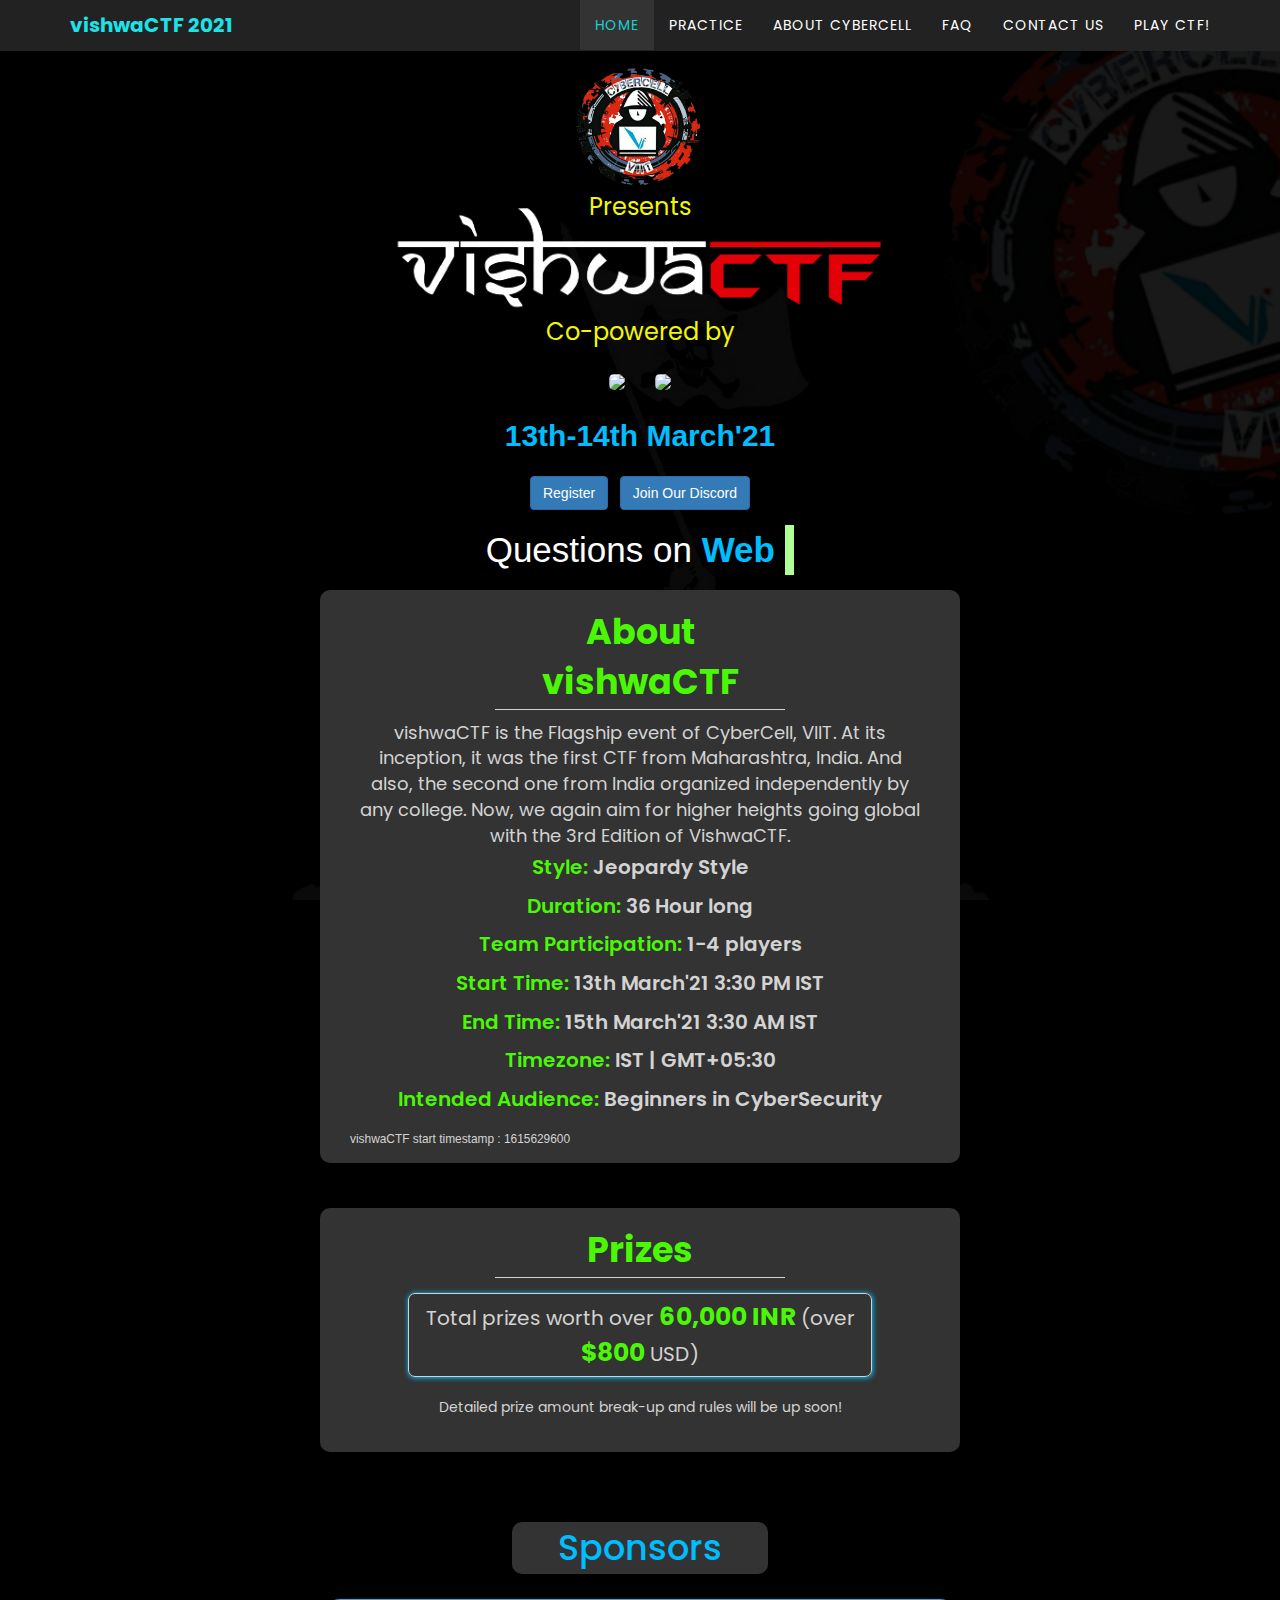
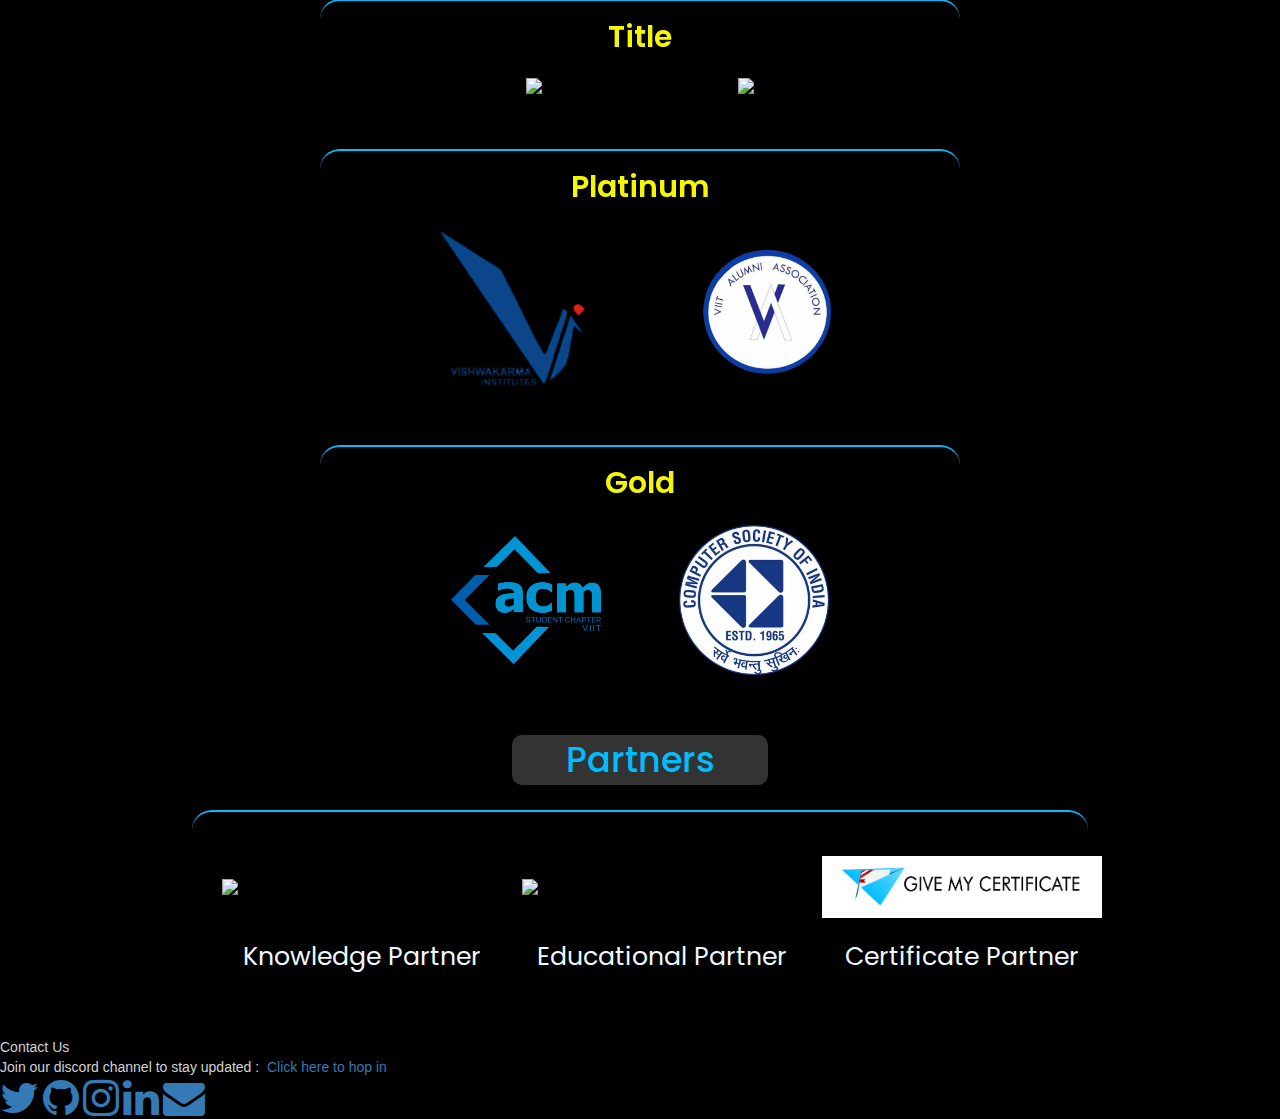
==== commit 507115a2: "changed the header 100% height" ====
--- a/index.html
+++ b/index.html
@@ -92,8 +92,8 @@
                 <img src="vishwa1.png" alt="VishwaCTF 2021" class="responsive">
                 <p class="presents">Co-powered by</p>
                 <div class="powered_by">
-                    <a href="http://www.antrixacademy.com/" target="_blank"><img class="powered_sponsor" src="/sponsors/antrix.png" alt="Antrix Academy"></a>
-                    <a href="https://www.inventonus.com/" target="_blank"><img class="powered_sponsor" src="/sponsors/inventOnUs.jpg" alt="InventOnUs"></a>
+                    <a href="http://www.antrixacademy.com/" target="_blank"><img class="powered_sponsor" src="/sponsors/antrix.png"></a>
+                    <a href="https://www.inventonus.com/" target="_blank"><img class="powered_sponsor" src="/sponsors/inventOnUs.jpg"></a>
                 </div>
                 <div class="ctfDate">13th-14th March'21</div>
                 <div class="countdown" id="demo">
@@ -183,12 +183,8 @@
         <div class="sponsor_category">
             <div class="sponsor_sub">Platinum</div>
             <div class="sponsor_row">
-                <a href="http://www.viit.ac.in/" target="_blank">
-                    <img class="sponsor_img" src="/sponsors/vi.png" alt="Vishwakarma Institutes">
-                </a>
-                <a href="https://www.viitalumni.org/" target="_blank">
-                    <img class="sponsor_img" src="/sponsors/viitaa.png" alt="Almuni Association">
-                </a>
+                <a href="http://www.viit.ac.in/" target="_blank"><img class="sponsor_img" src="/sponsors/vi.png"></a>
+                <a href="https://www.viitalumni.org/" target="_blank"><img class="sponsor_img" src="/sponsors/viitaa.png"></a>
             </div>
         </div>
         
@@ -196,10 +192,10 @@
             <div class="sponsor_sub">Gold</div>
             <div class="row sponsor_row">
                 <a href="http://viit.acm.org/" target="_blank">
-                    <img class="sponsor_img" src="/sponsors/acm-logo.png" alt="ACM VIIT">
+                    <img class="sponsor_img" src="/sponsors/acm-logo.png">
                 </a>
                 <a href="http://www.viit.ac.in/departments/computer/department-highlights/csi" target="_blank">
-                    <img class="sponsor_img" src="/sponsors/csi.webp" alt="CSI VIIT">
+                    <img class="sponsor_img" src="/sponsors/csi.webp">
                 </a>
             </div>
         </div>
@@ -208,15 +204,15 @@
         <div class="partners">
             <div class="partner_row">
                 <a href="https://www.bluefireshadow.com/" target="_blank">
-                    <div class="P_imageDiv"><img class="partner_img" src="./partners/BluefireRedteam.png" alt="Bluefire RedTeam LLP"></div>
-                    <div class="partner_body">Community Partner</div>
+                    <div class="P_imageDiv"><img class="partner_img" src="./partners/BluefireShadow.png"></div>
+                    <div class="partner_body">Knowledge Partner</div>
                 </a>
                 <a href="https://meusec.com" target="_blank">
-                    <div class="P_imageDiv"><img class="partner_img" src="./partners/meusec.png" alt="Meusec.com"></div>
+                    <div class="P_imageDiv"><img class="partner_img" src="./partners/meusec.png"></div>
                     <div class="partner_body">Educational Partner</div>
                 </a>
                  <a href="https://givemycertificate.com" target="_blank">
-                    <div class="P_imageDiv"><img class="partner_img givemycertificate" src="./partners/GMC_logo.png" alt="GiveMyCertificate"></div>
+                    <div class="P_imageDiv"><img class="partner_img givemycertificate" src="./partners/GMC_logo.png"></div>
                     <div class="partner_body">Certificate Partner</div>
                 </a> 
             </div>
--- a/vishwaNav.css
+++ b/vishwaNav.css
@@ -34,7 +34,6 @@
 .navbar-default .nav li a {
     text-transform: uppercase;
     font-family: 'Poppins', sans-serif !important;
-    border-bottom: 5px solid;
     font-weight: 400;
     letter-spacing: 1px;
     color: #fff;
--- a/style.css
+++ b/style.css
@@ -28,7 +28,7 @@
     text-align: center;
     color: #fff;
     width: 100%;
-    height: 100vh;
+    /* height: 100vh; */
     display: flex;
     justify-content: center;
     align-items: center;
@@ -50,7 +50,7 @@
 }
 
 .powered_sponsor{
-    width: 23rem !important;
+    width: 23rem;
     height: auto;
     border-radius: 10px;
     padding: 5px;
@@ -82,7 +82,7 @@
 .cyber {
     width: 140px;
     height: auto;
-    margin-top: 40px;
+    margin-top: 60px;
     position: relative;
 }
 
@@ -114,6 +114,7 @@
 .effect-wrapper {
     text-align: center;
     font-weight: normal;
+    font-size: 3.5rem;
 }
 
 #typed {
@@ -327,7 +328,7 @@
 }
 
 .partner_row {
-    padding: 10px 20px 20px 20px;
+    padding: 25px 20px 20px 20px;
     text-align: center;
     display: flex;
 
@@ -402,13 +403,22 @@
         padding-bottom: 5px;
     }
 
+.presents {
+    float: center;
+    font-size: small;
+    color: #f3f704;
+    font-family: 'Poppins';
+}
+
+
     .cyber {
-        margin-top: 200px;
+        margin-top: 80px;
         width: 13rem;
     }
 
     .responsive {
         width: 95%;
+        margin-top: -22px;
     }
 
     #bg-vid {
@@ -427,9 +437,13 @@
         justify-content: space-evenly;
         flex-direction: column;
         align-items: center;
+        margin: auto;
+        width: 55vw;
+        border-radius: 10px;
+        border-bottom: 2px solid;
     }
     .powered_sponsor{
-        width: 15rem;
+        width: 17rem;
         height: auto;
         padding: 5px;
     }
@@ -445,6 +459,12 @@
     .registerNow {
         margin: 10px 5px 10px 5px;
         padding: 10px;
+    }
+
+    .effect-wrapper {
+        text-align: center;
+        font-weight: normal;
+        font-size: 2.2rem;
     }
 
     /* About */
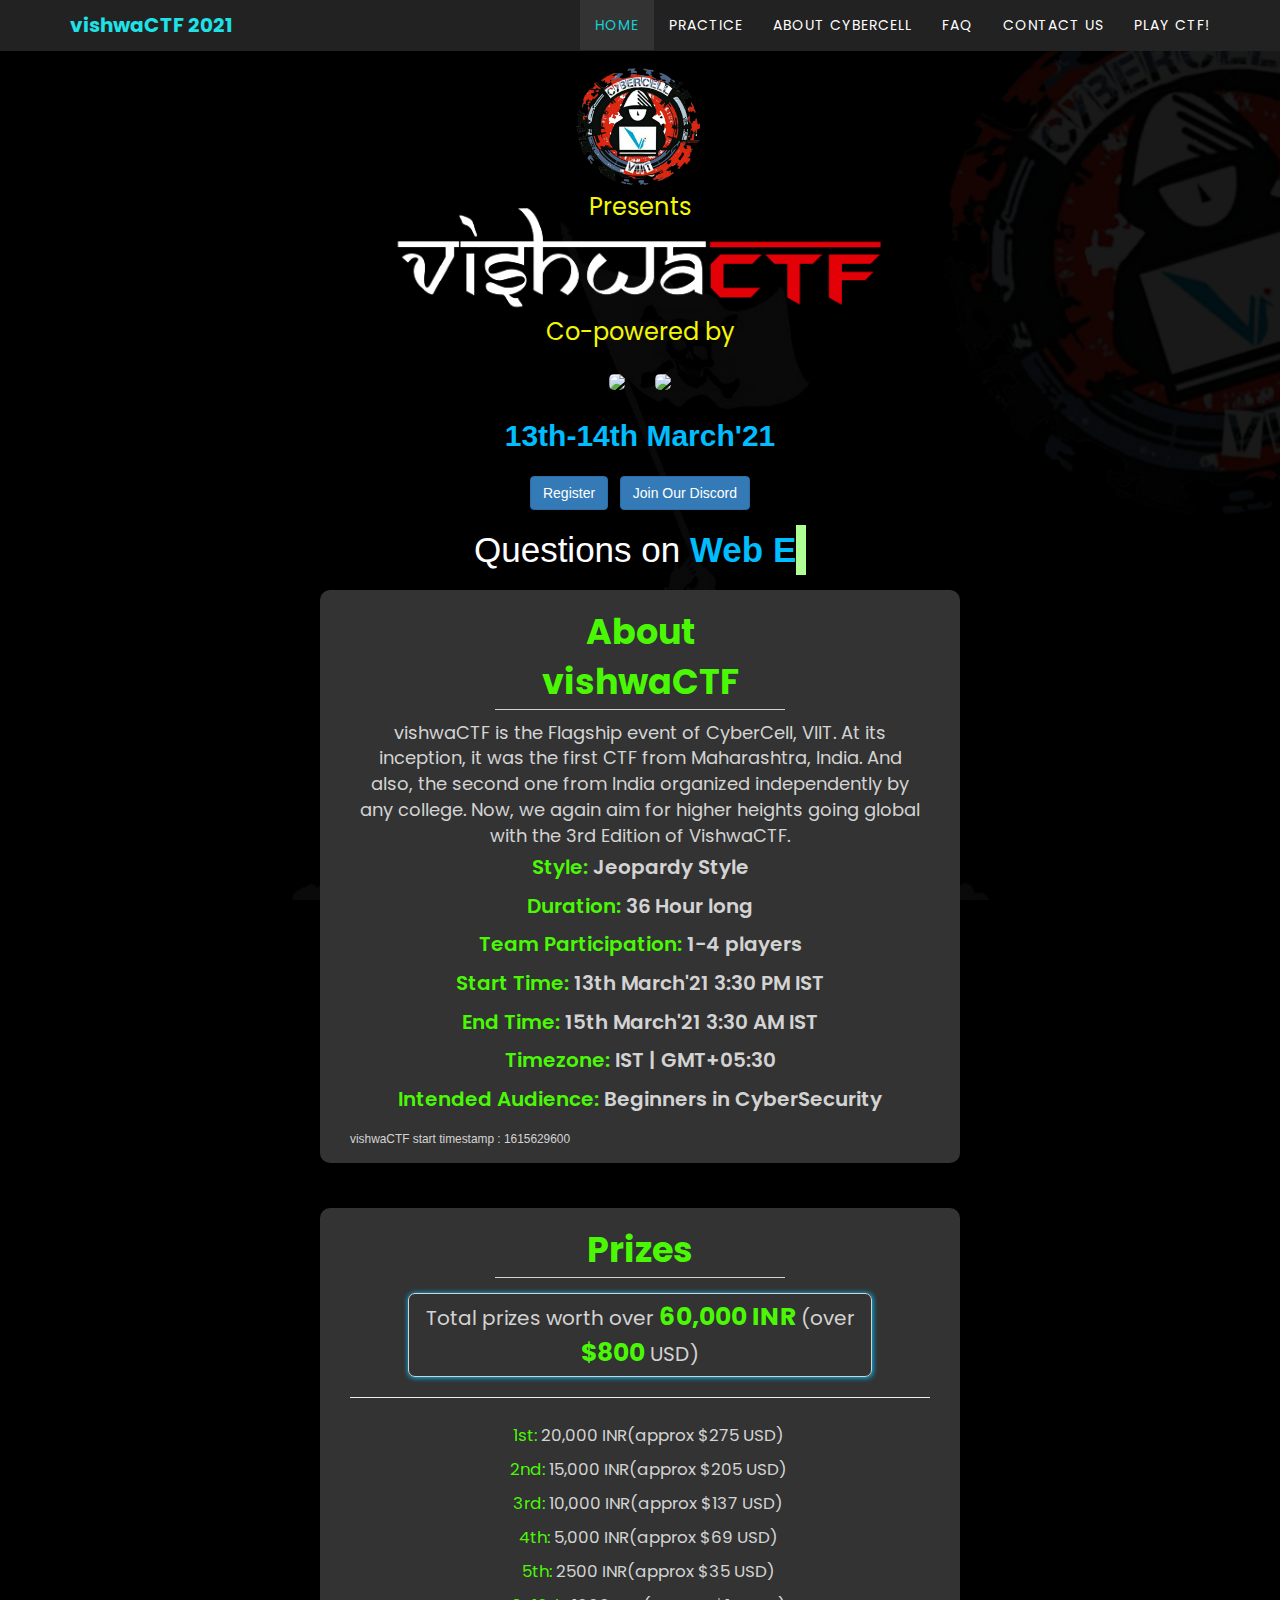
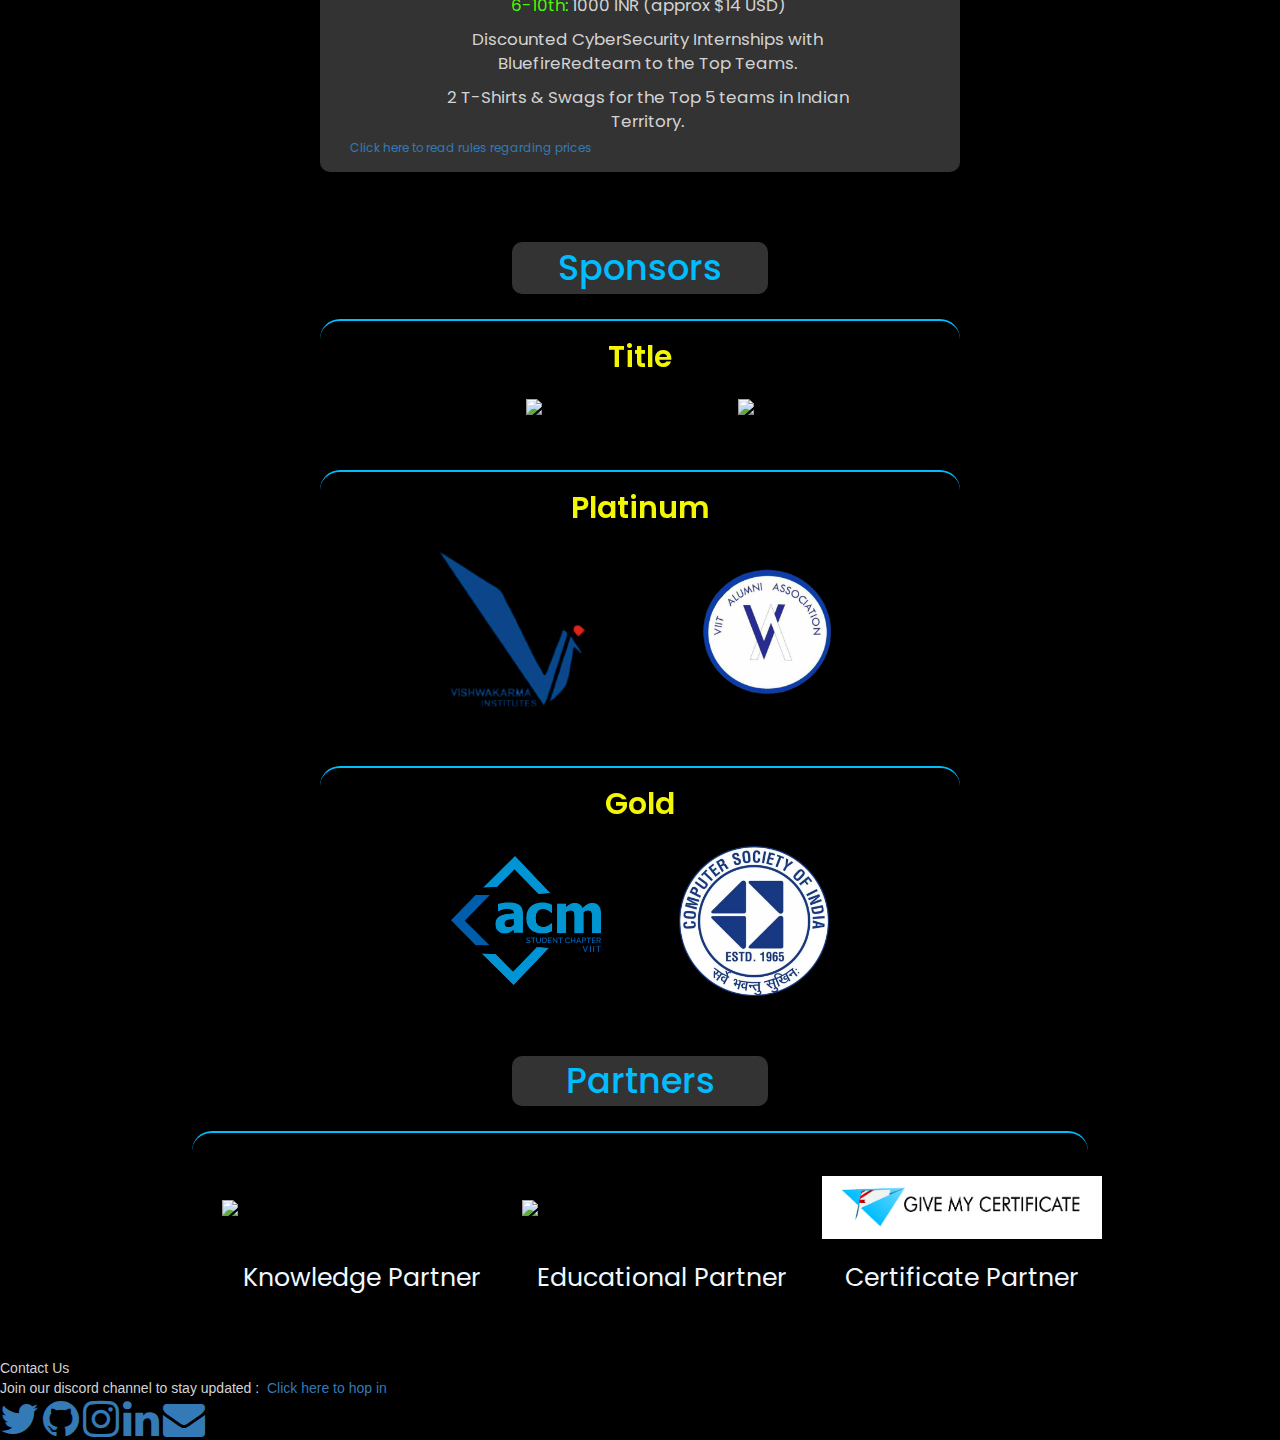
==== commit a6f77ad3: "prices added" ====
--- a/index.html
+++ b/index.html
@@ -165,7 +165,17 @@
     <div class="prizes">
         <div class="prizeHeading">Prizes</div>
         <div class="prizeSubHead"> Total prizes worth over <span class="amount">60,000 INR</span> (over <span class="amount"> $800 </span> USD) </div>
-        <div class="prizeBody">Detailed prize amount break-up and rules will be up soon!</div>
+        <hr>
+        <div class="prizeBody"><span class="keyHead">1st:</span>  20,000 INR(approx $275 USD)</div>
+        <div class="prizeBody"><span class="keyHead">2nd:</span> 15,000 INR(approx $205 USD)</div>
+        <div class="prizeBody"><span class="keyHead">3rd:</span> 10,000 INR(approx $137 USD)</div>
+        <div class="prizeBody"><span class="keyHead">4th:</span> 5,000 INR(approx $69 USD)</div>
+        <div class="prizeBody"><span class="keyHead">5th:</span> 2500 INR(approx $35 USD)</div>
+        <div class="prizeBody"><span class="keyHead">6-10th:</span> 1000 INR (approx $14 USD)</div>
+        
+        <div class="prizeBody">Discounted CyberSecurity Internships with BluefireRedteam to the Top Teams.</div>
+        <div class="prizeBody">2 T-Shirts & Swags for the Top 5 teams in Indian Territory.</div>
+        <a href="https://2021.vishwactf.com/rules" target="_blank"><small>Click here to read rules regarding prices</small></a>
     </div>
 
     <div class="container" >
@@ -270,6 +280,7 @@
 		charIndex = charIndex-1; // subtracting 1 from charIndex
 		setTimeout(eraseText, delayErasing_text); // Will call eraseText() Function until the charIndex is not equal to 0
 	}
+    //Flag part 1/3 : vishwaCTF{EvEry_
 	else {
 		totypeIndex++; // If everything is erased then the totypeIndex will be increased and next text in Array (totype) will be typed
 
--- a/style.css
+++ b/style.css
@@ -231,9 +231,10 @@
 }
 
 .prizeBody {
-    padding: 20px;
+    padding: 5px 5px 5px 20px;
     width: 80%;
     margin: auto;
+    font-size: 1.2em;
     text-align: center;
 }
 
@@ -545,7 +546,7 @@
     }
 
     .prizeBody {
-        padding: 20px;
+        padding: 5px;
         width: 80%;
         margin: auto;
         text-align: center;
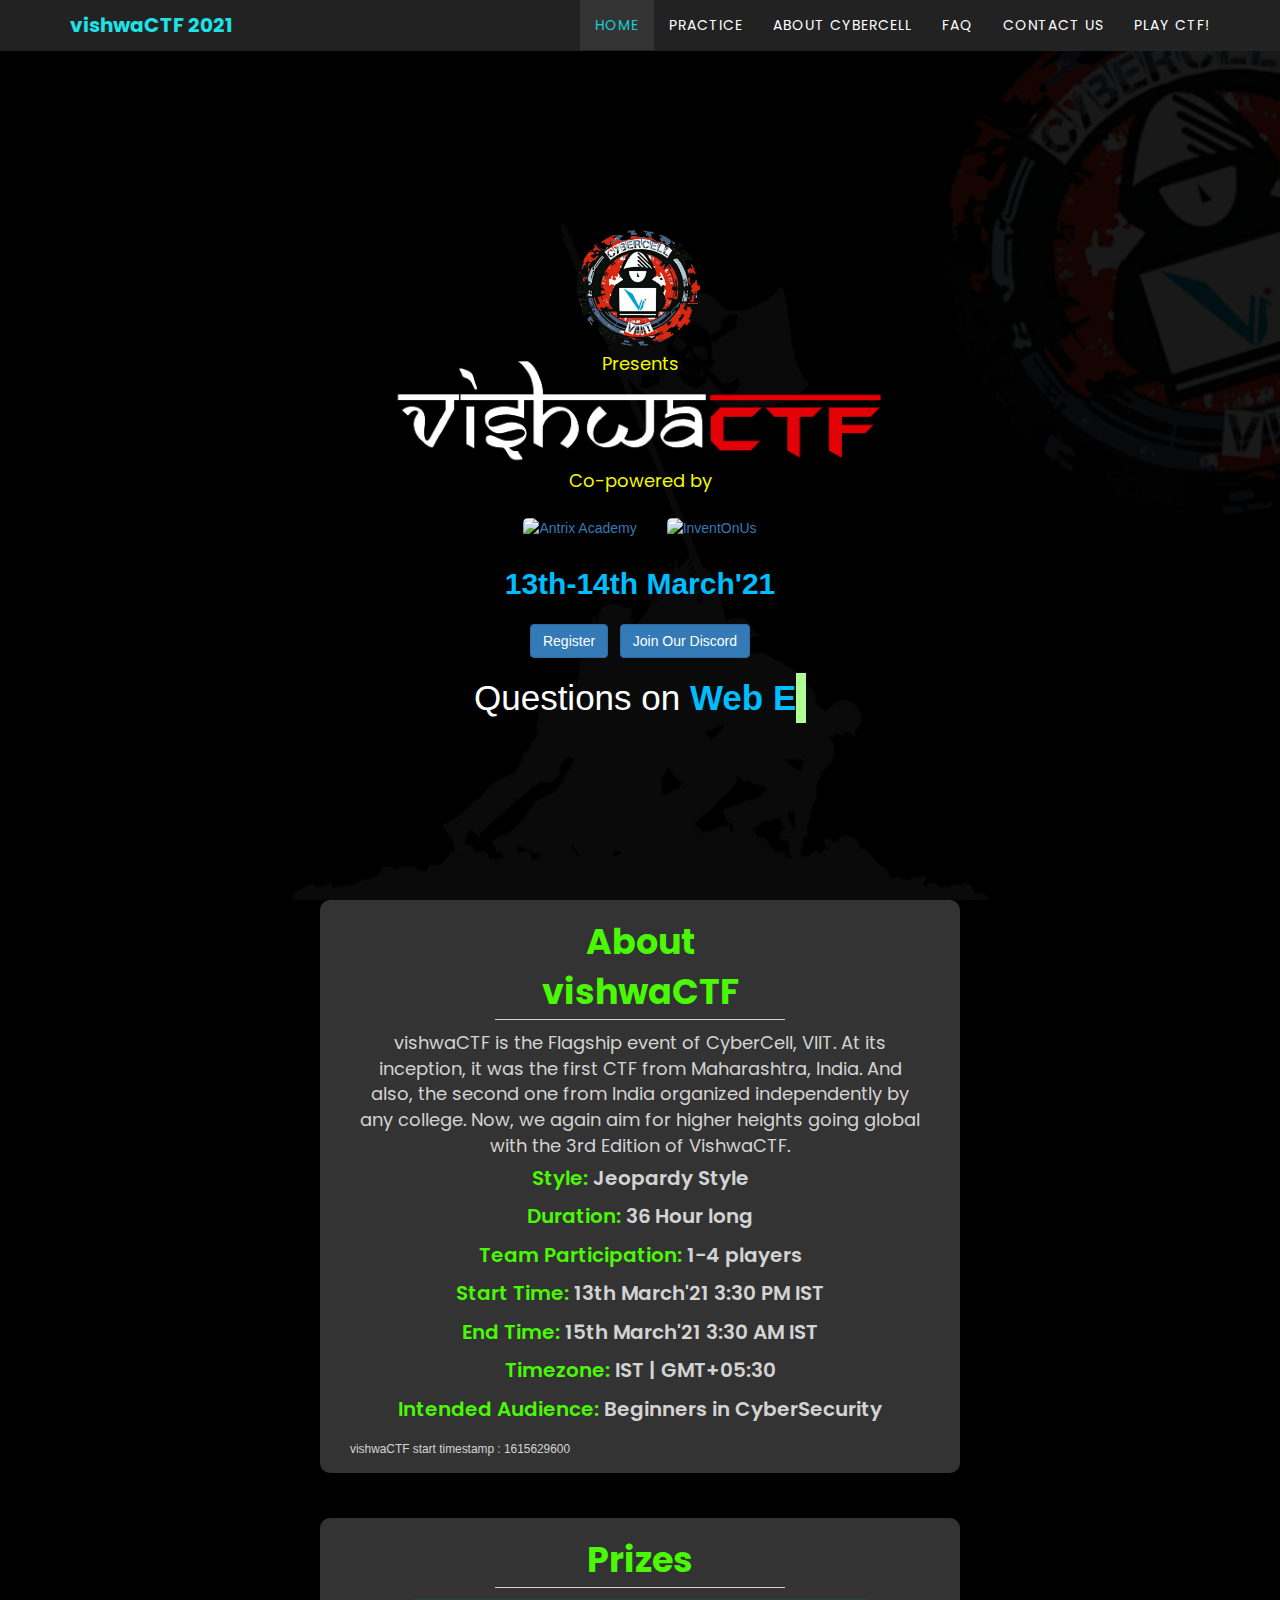
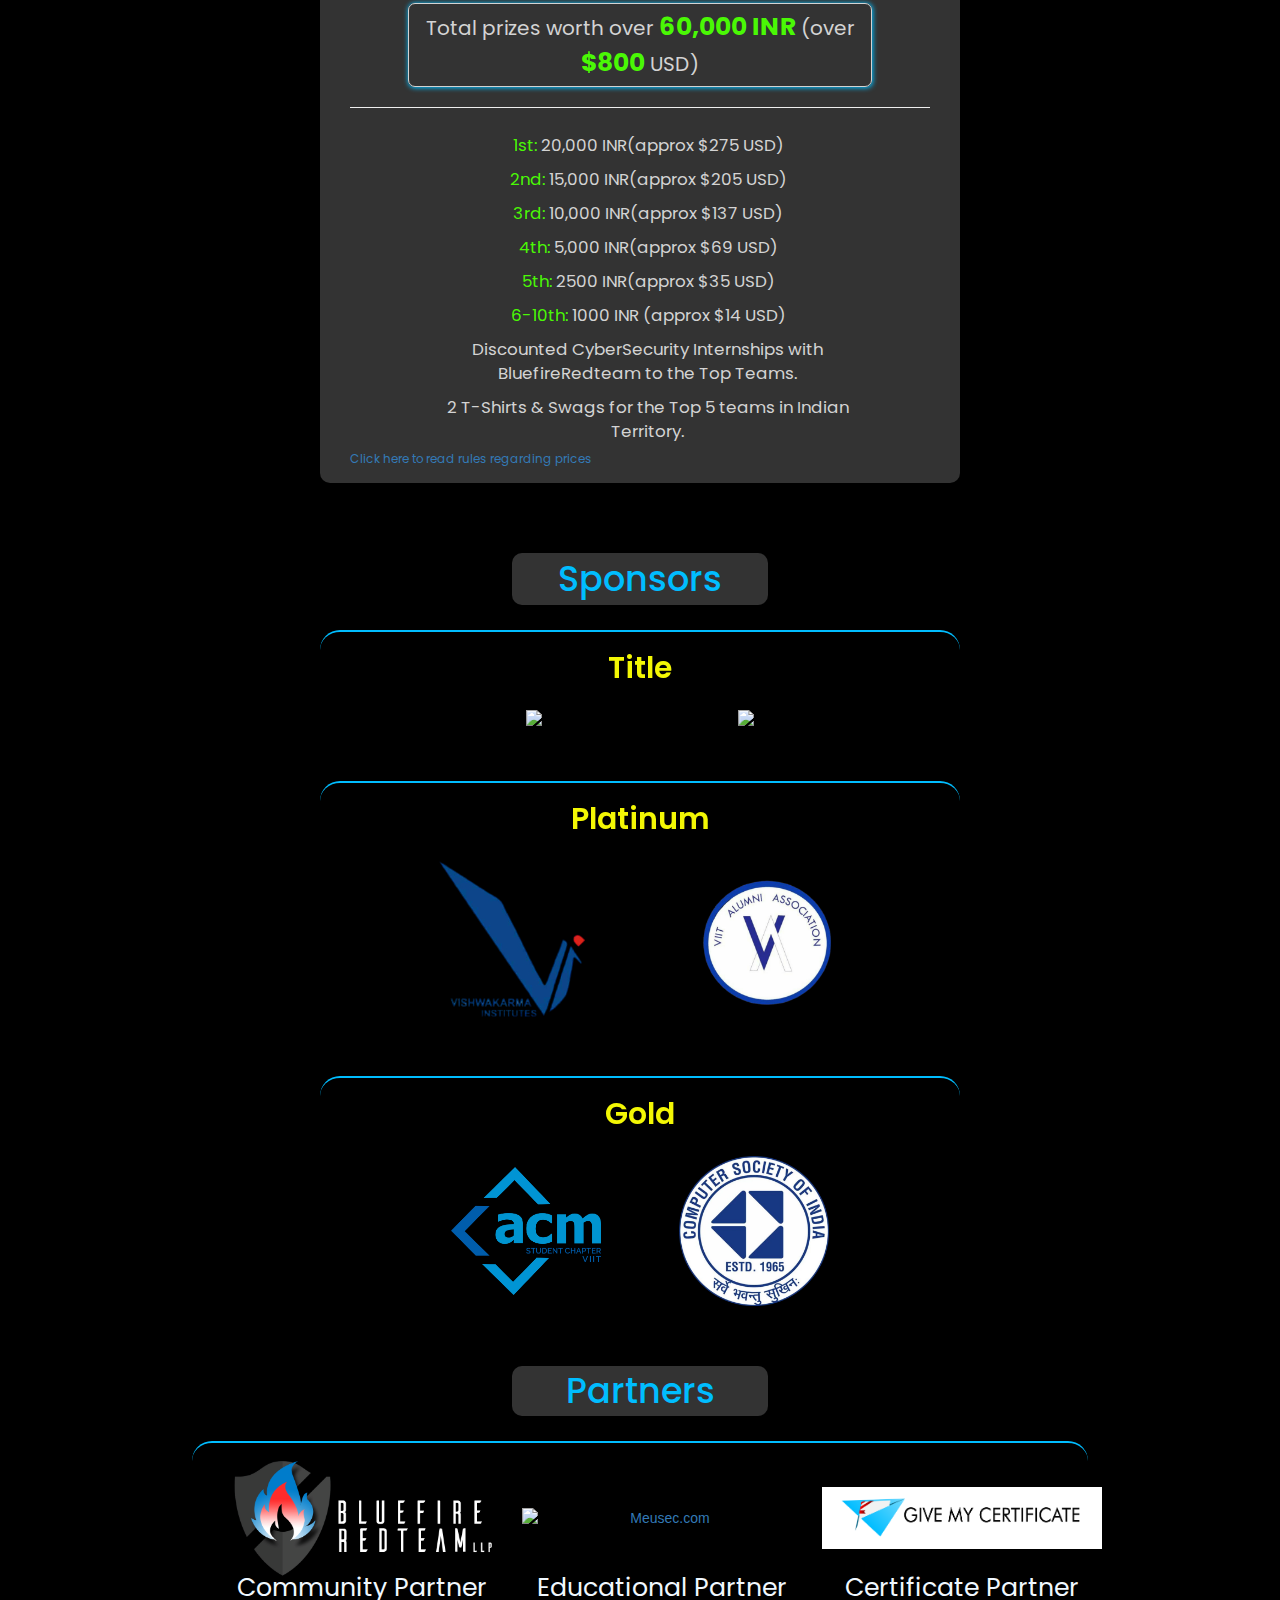
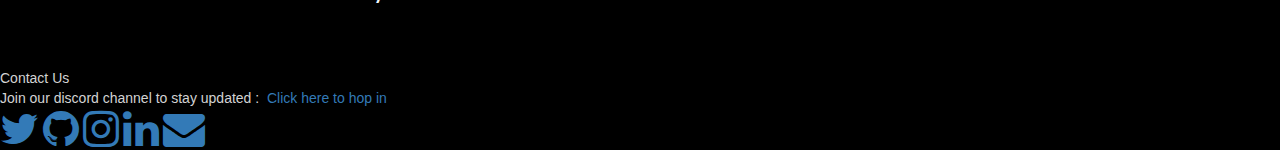
==== commit 712720f3: "Merge branch 'master' of https://github.com/CybercellVIIT/vishwaCTFWebsite21" ====
--- a/index.html
+++ b/index.html
@@ -92,8 +92,8 @@
                 <img src="vishwa1.png" alt="VishwaCTF 2021" class="responsive">
                 <p class="presents">Co-powered by</p>
                 <div class="powered_by">
-                    <a href="http://www.antrixacademy.com/" target="_blank"><img class="powered_sponsor" src="/sponsors/antrix.png"></a>
-                    <a href="https://www.inventonus.com/" target="_blank"><img class="powered_sponsor" src="/sponsors/inventOnUs.jpg"></a>
+                    <a href="http://www.antrixacademy.com/" target="_blank"><img class="powered_sponsor" src="/sponsors/antrix.png" alt="Antrix Academy"></a>
+                    <a href="https://www.inventonus.com/" target="_blank"><img class="powered_sponsor" src="/sponsors/inventOnUs.jpg" alt="InventOnUs"></a>
                 </div>
                 <div class="ctfDate">13th-14th March'21</div>
                 <div class="countdown" id="demo">
@@ -193,8 +193,12 @@
         <div class="sponsor_category">
             <div class="sponsor_sub">Platinum</div>
             <div class="sponsor_row">
-                <a href="http://www.viit.ac.in/" target="_blank"><img class="sponsor_img" src="/sponsors/vi.png"></a>
-                <a href="https://www.viitalumni.org/" target="_blank"><img class="sponsor_img" src="/sponsors/viitaa.png"></a>
+                <a href="http://www.viit.ac.in/" target="_blank">
+                    <img class="sponsor_img" src="/sponsors/vi.png" alt="Vishwakarma Institutes">
+                </a>
+                <a href="https://www.viitalumni.org/" target="_blank">
+                    <img class="sponsor_img" src="/sponsors/viitaa.png" alt="Almuni Association">
+                </a>
             </div>
         </div>
         
@@ -202,10 +206,10 @@
             <div class="sponsor_sub">Gold</div>
             <div class="row sponsor_row">
                 <a href="http://viit.acm.org/" target="_blank">
-                    <img class="sponsor_img" src="/sponsors/acm-logo.png">
+                    <img class="sponsor_img" src="/sponsors/acm-logo.png" alt="ACM VIIT">
                 </a>
                 <a href="http://www.viit.ac.in/departments/computer/department-highlights/csi" target="_blank">
-                    <img class="sponsor_img" src="/sponsors/csi.webp">
+                    <img class="sponsor_img" src="/sponsors/csi.webp" alt="CSI VIIT">
                 </a>
             </div>
         </div>
@@ -214,15 +218,15 @@
         <div class="partners">
             <div class="partner_row">
                 <a href="https://www.bluefireshadow.com/" target="_blank">
-                    <div class="P_imageDiv"><img class="partner_img" src="./partners/BluefireShadow.png"></div>
-                    <div class="partner_body">Knowledge Partner</div>
+                    <div class="P_imageDiv"><img class="partner_img" src="./partners/BluefireRedteam.png" alt="Bluefire RedTeam LLP"></div>
+                    <div class="partner_body">Community Partner</div>
                 </a>
                 <a href="https://meusec.com" target="_blank">
-                    <div class="P_imageDiv"><img class="partner_img" src="./partners/meusec.png"></div>
+                    <div class="P_imageDiv"><img class="partner_img" src="./partners/meusec.png" alt="Meusec.com"></div>
                     <div class="partner_body">Educational Partner</div>
                 </a>
                  <a href="https://givemycertificate.com" target="_blank">
-                    <div class="P_imageDiv"><img class="partner_img givemycertificate" src="./partners/GMC_logo.png"></div>
+                    <div class="P_imageDiv"><img class="partner_img givemycertificate" src="./partners/GMC_logo.png" alt="GiveMyCertificate"></div>
                     <div class="partner_body">Certificate Partner</div>
                 </a> 
             </div>
--- a/style.css
+++ b/style.css
@@ -28,7 +28,7 @@
     text-align: center;
     color: #fff;
     width: 100%;
-    /* height: 100vh; */
+        height: 100vh;
     display: flex;
     justify-content: center;
     align-items: center;
@@ -50,7 +50,7 @@
 }
 
 .powered_sponsor{
-    width: 23rem;
+    width: 20rem;
     height: auto;
     border-radius: 10px;
     padding: 5px;
@@ -88,7 +88,7 @@
 
 .presents {
     float: center;
-    font-size: x-large;
+    font-size: large;
     color: #f3f704;
     font-family: 'Poppins';
 }
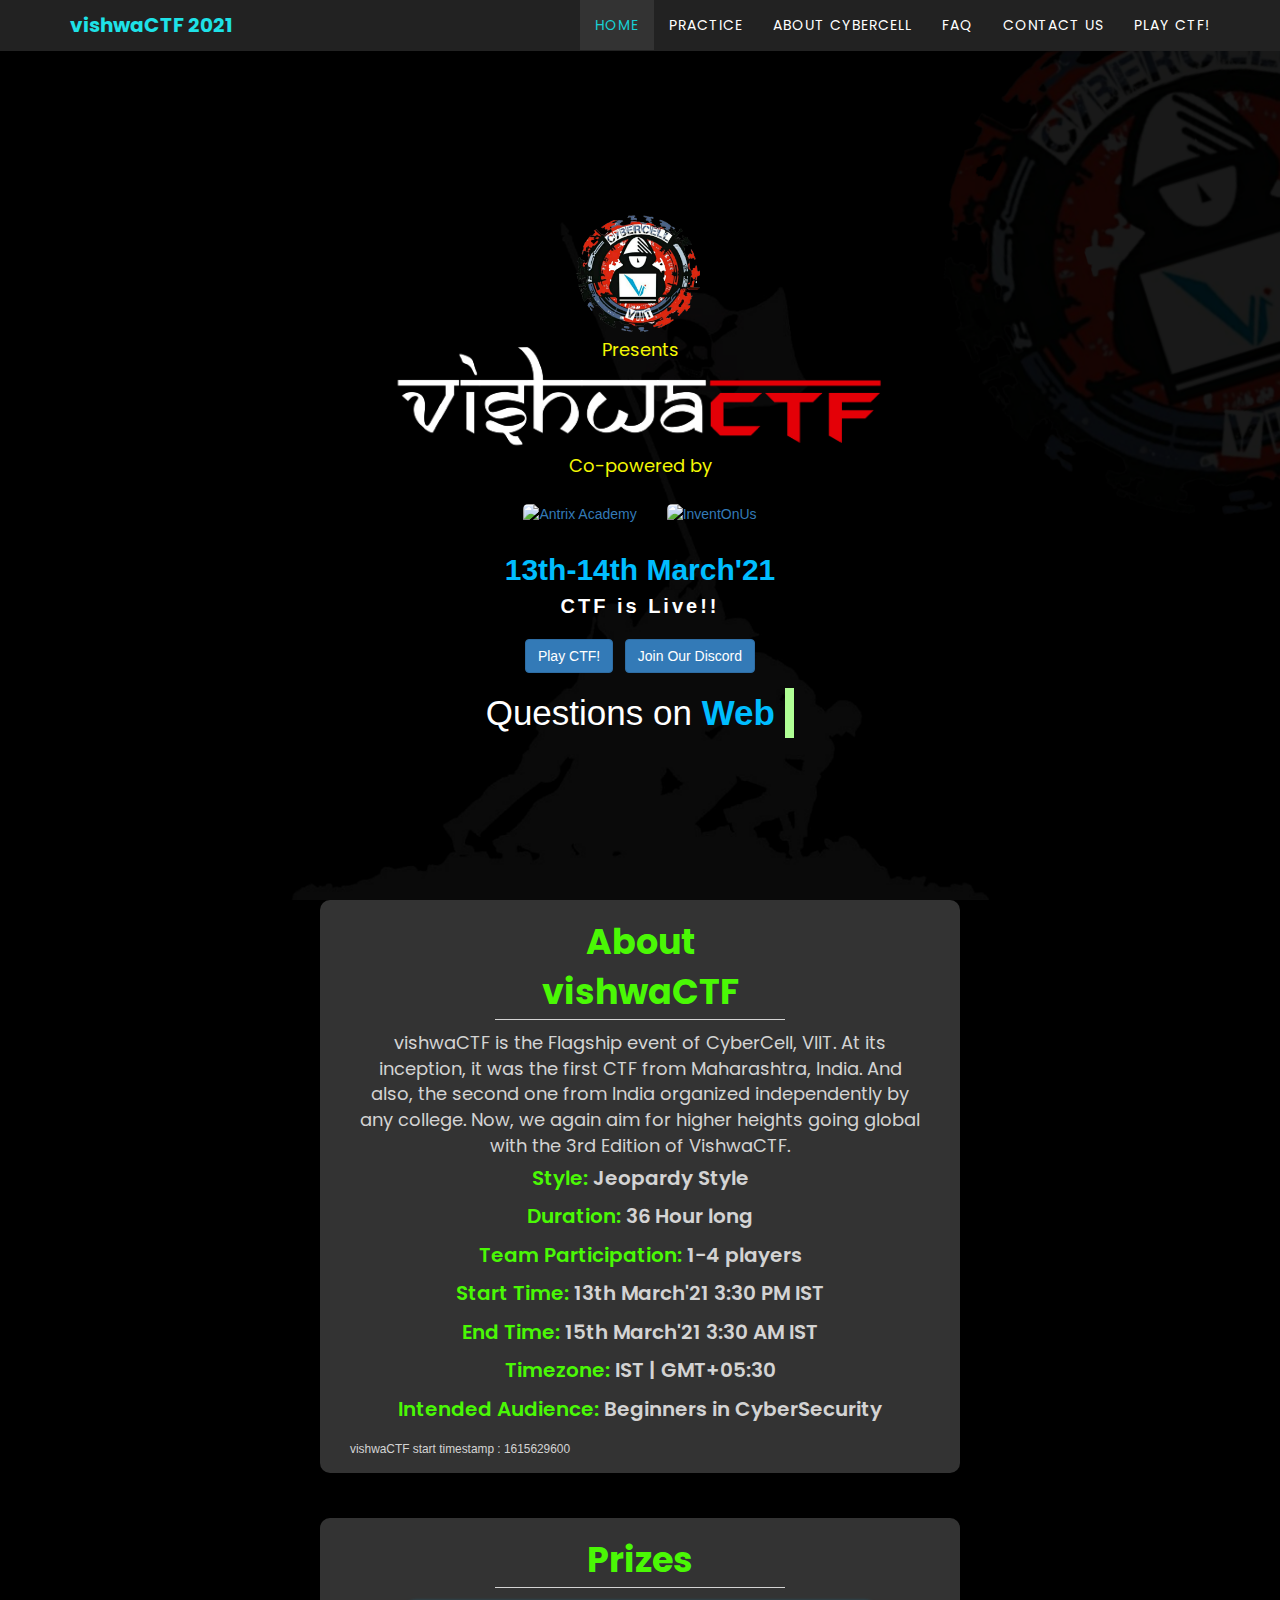
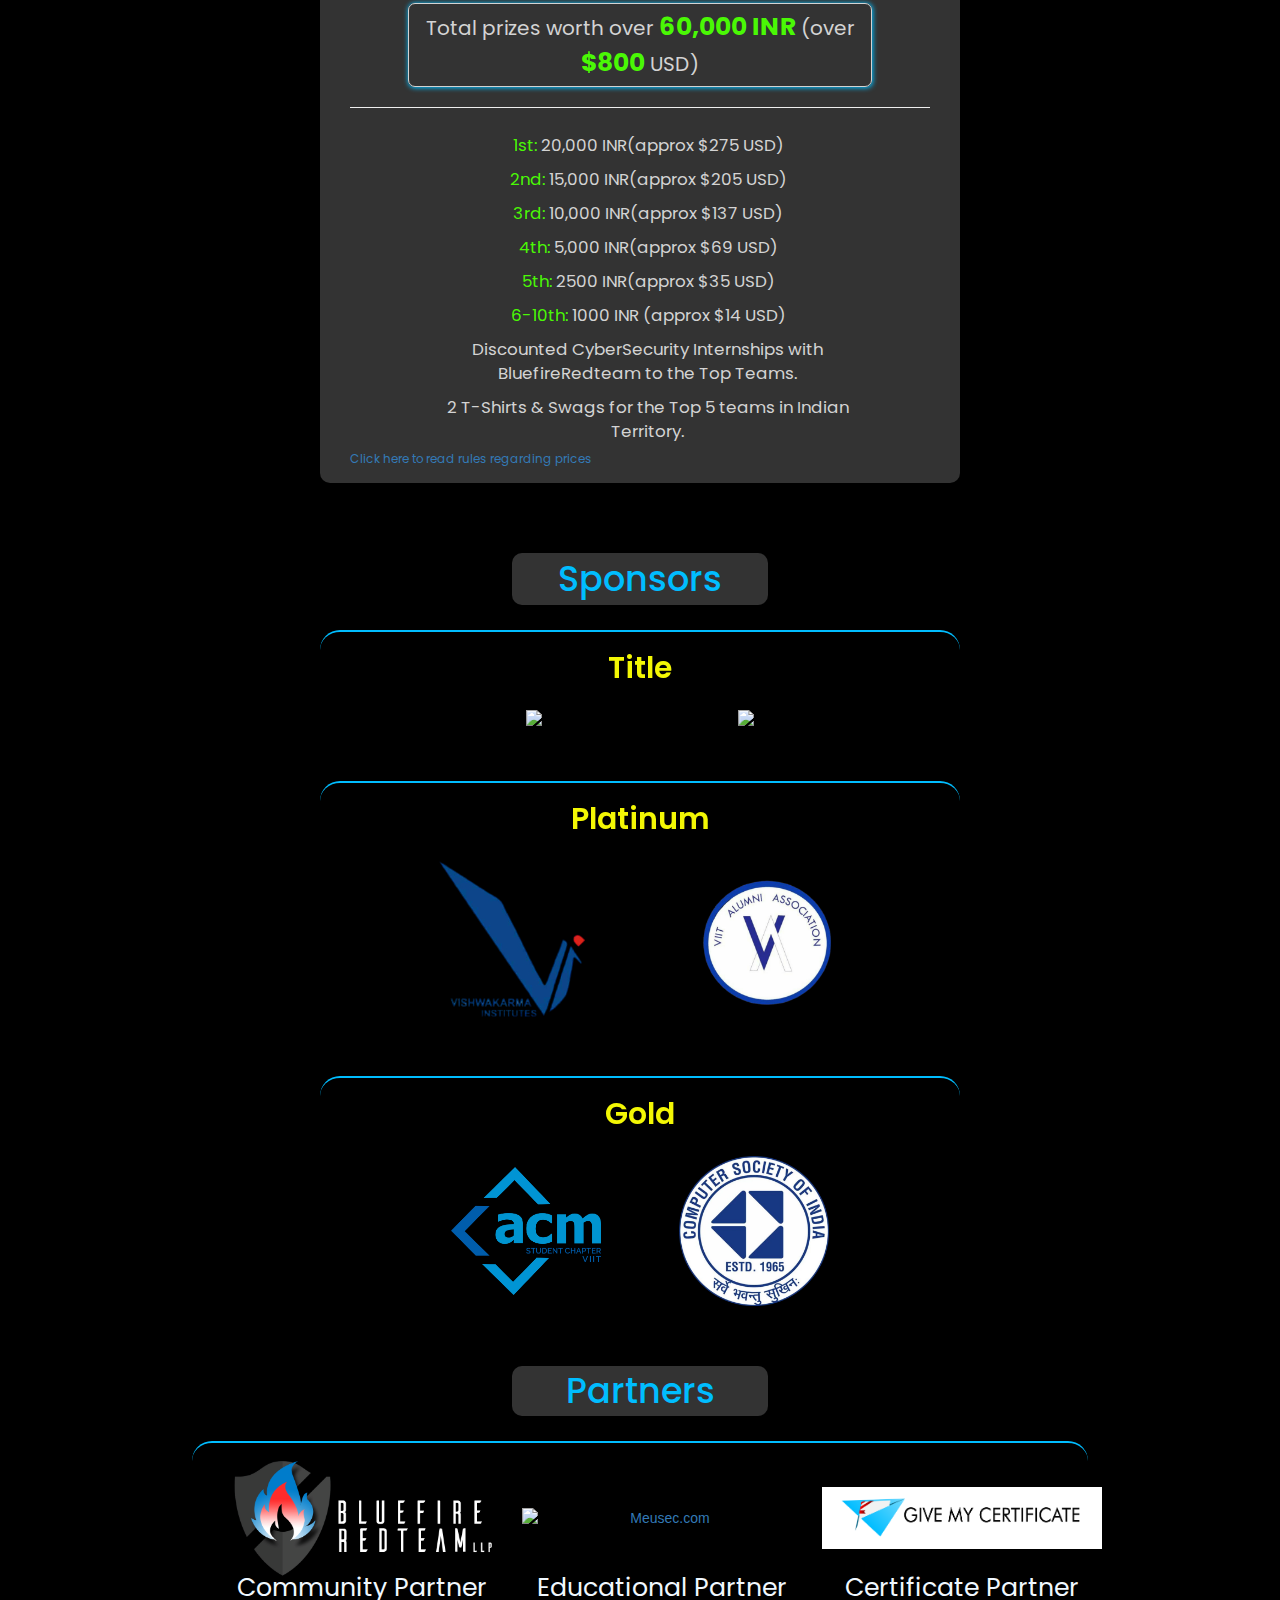
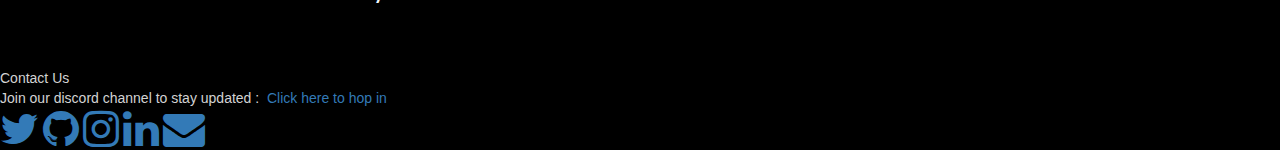
==== commit 45859a4c: "Remove timer" ====
--- a/index.html
+++ b/index.html
@@ -96,11 +96,12 @@
                     <a href="https://www.inventonus.com/" target="_blank"><img class="powered_sponsor" src="/sponsors/inventOnUs.jpg" alt="InventOnUs"></a>
                 </div>
                 <div class="ctfDate">13th-14th March'21</div>
-                <div class="countdown" id="demo">
+                <div class="countdown" id="demo">CTF is Live!!
                 </div>
                 <script>
+                    /*
                     // Set the date we're counting down to
-                    var countDownDate = new Date("March 13, 2021 15:30:00").getTime();
+                    var countDownDate = new Date("March 15, 2021 03:30:00").getTime();
 
                     // Update the count down every 1 second
                     var x = setInterval(function() {
@@ -127,10 +128,11 @@
                             document.getElementById("demo").innerHTML = "EXPIRED";
                         }
                     }, 1000);
+                    */
                 </script>
 
                 <div class="bothButtons">
-                    <a href="https://2021.vishwactf.com/register" class="btn btn-primary btn-xl registerNow" target="_blank">Register</a> &nbsp; 
+                    <a href="https://2021.vishwactf.com/register" class="btn btn-primary btn-xl registerNow" target="_blank">Play CTF!</a> &nbsp; 
                     <a href="https://discord.gg/AcTKfdv4fa" class="btn btn-primary btn-xl page-scroll registerNow" target="_blank">Join
                         Our Discord</a>
                 </div>
@@ -217,7 +219,7 @@
         <div class="index_partner">Partners</div>
         <div class="partners">
             <div class="partner_row">
-                <a href="https://www.bluefireshadow.com/" target="_blank">
+                <a href="https://www.bluefire-redteam.com/" target="_blank">
                     <div class="P_imageDiv"><img class="partner_img" src="./partners/BluefireRedteam.png" alt="Bluefire RedTeam LLP"></div>
                     <div class="partner_body">Community Partner</div>
                 </a>
--- a/style.css
+++ b/style.css
@@ -550,6 +550,7 @@
         width: 80%;
         margin: auto;
         text-align: center;
+        font-size: 1em;
     }
 
     /* Sponsors */
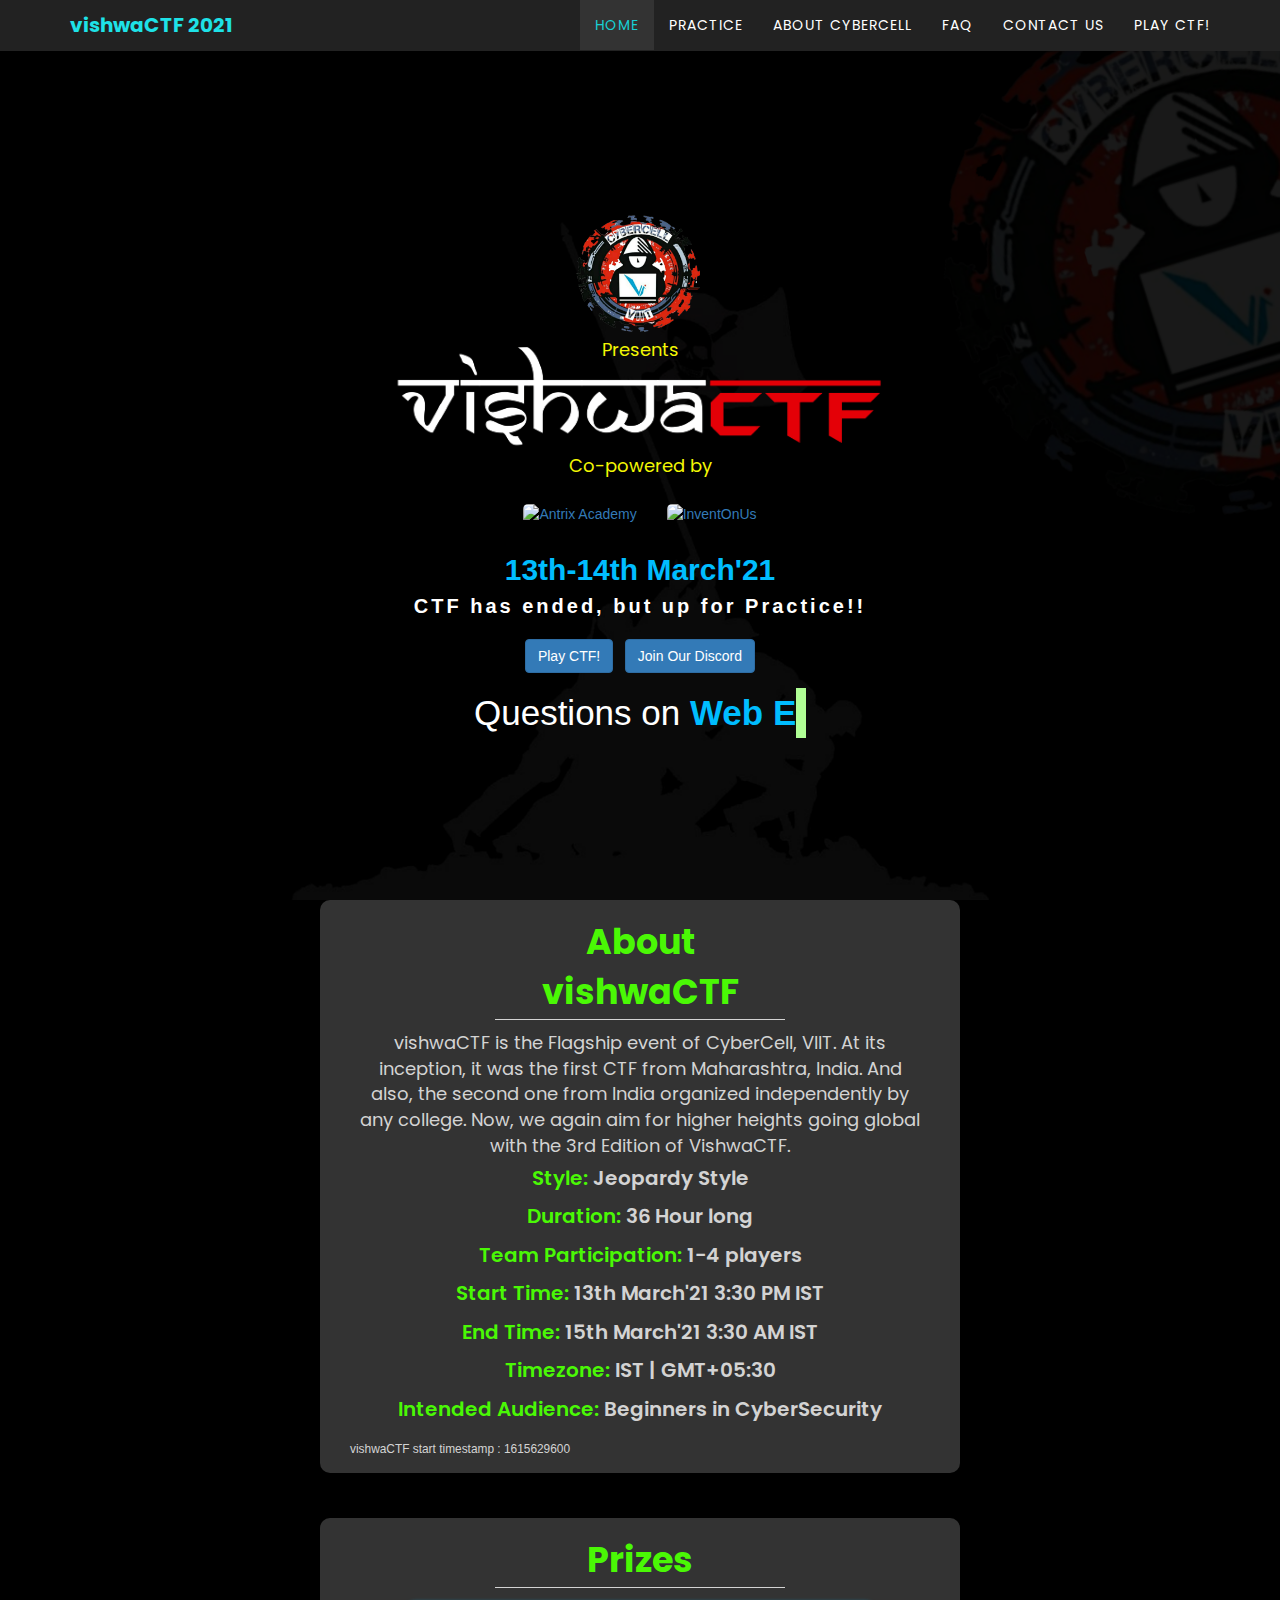
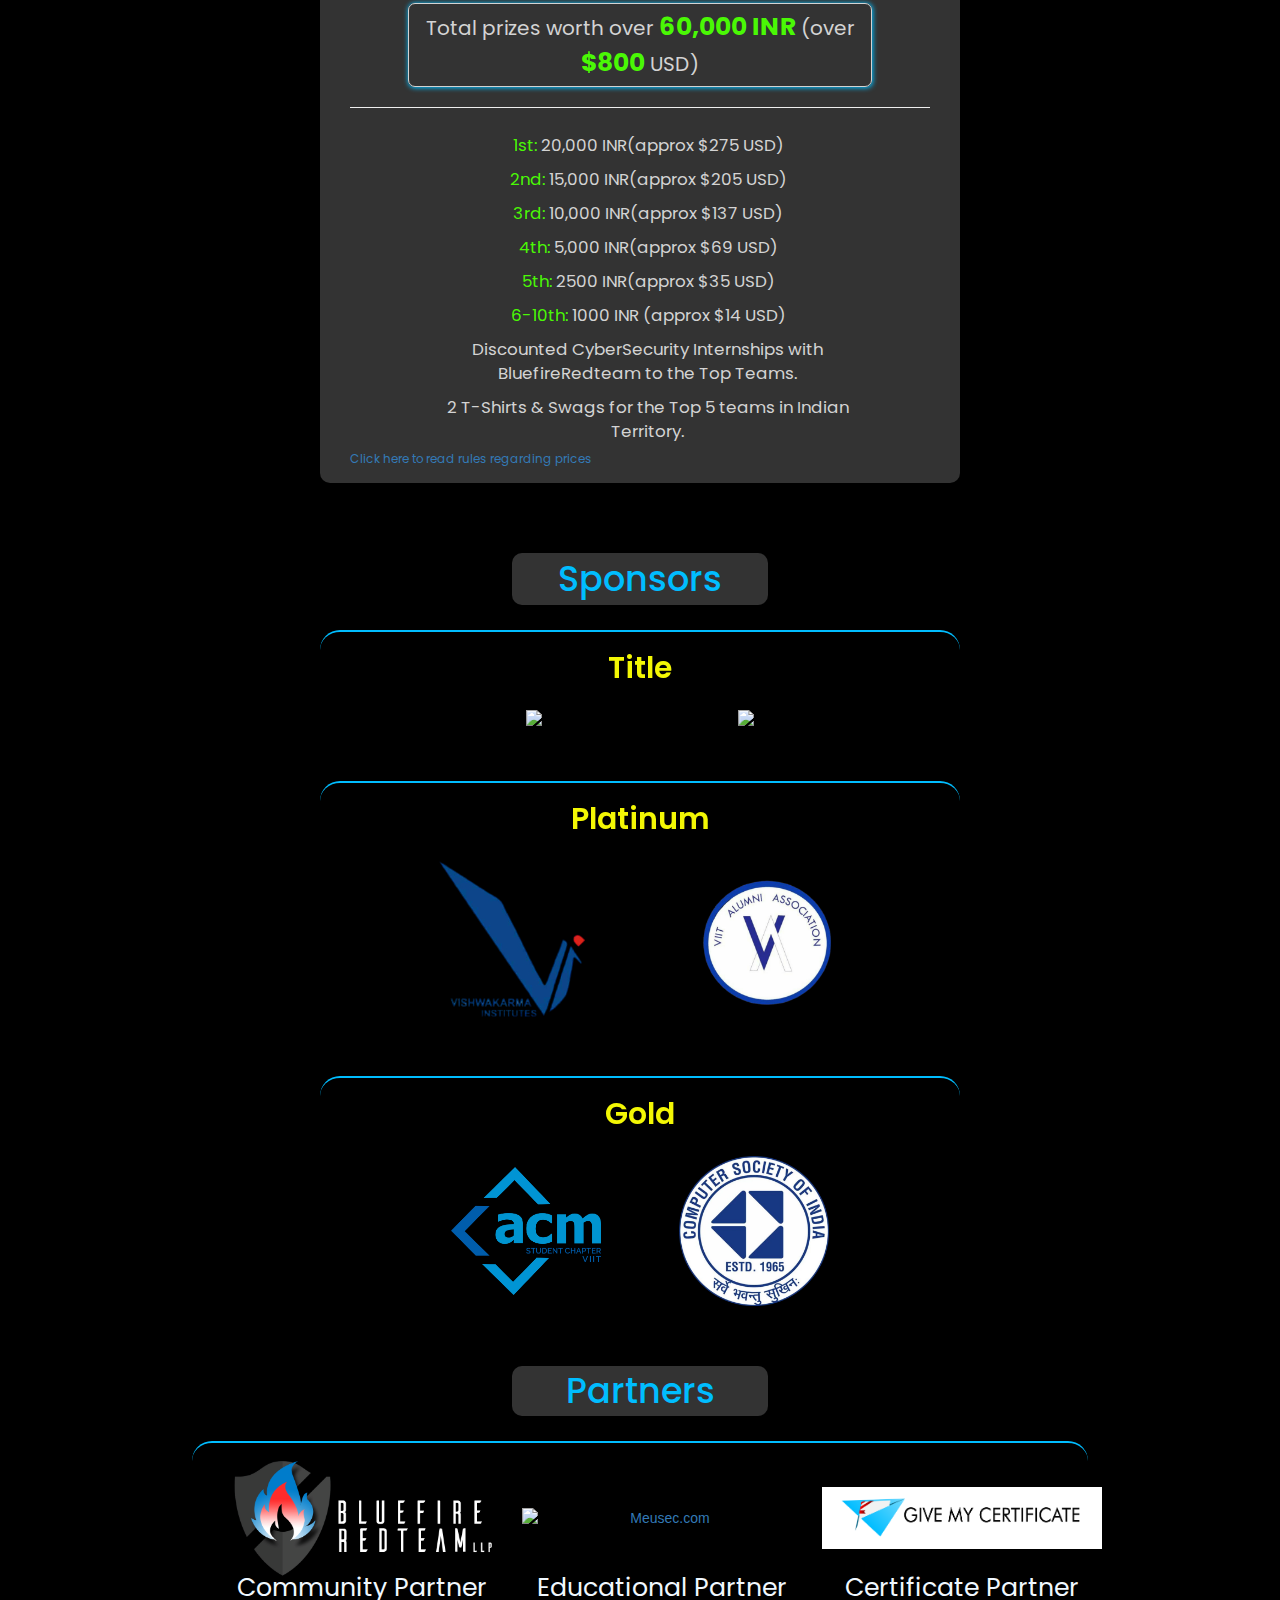
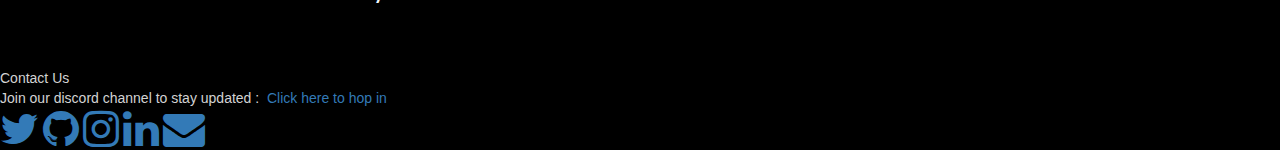
==== commit 8fdf252b: "Update CTF is Live line" ====
--- a/index.html
+++ b/index.html
@@ -96,7 +96,7 @@
                     <a href="https://www.inventonus.com/" target="_blank"><img class="powered_sponsor" src="/sponsors/inventOnUs.jpg" alt="InventOnUs"></a>
                 </div>
                 <div class="ctfDate">13th-14th March'21</div>
-                <div class="countdown" id="demo">CTF is Live!!
+                <div class="countdown" id="demo">CTF has ended, but up for Practice!!
                 </div>
                 <script>
                     /*
